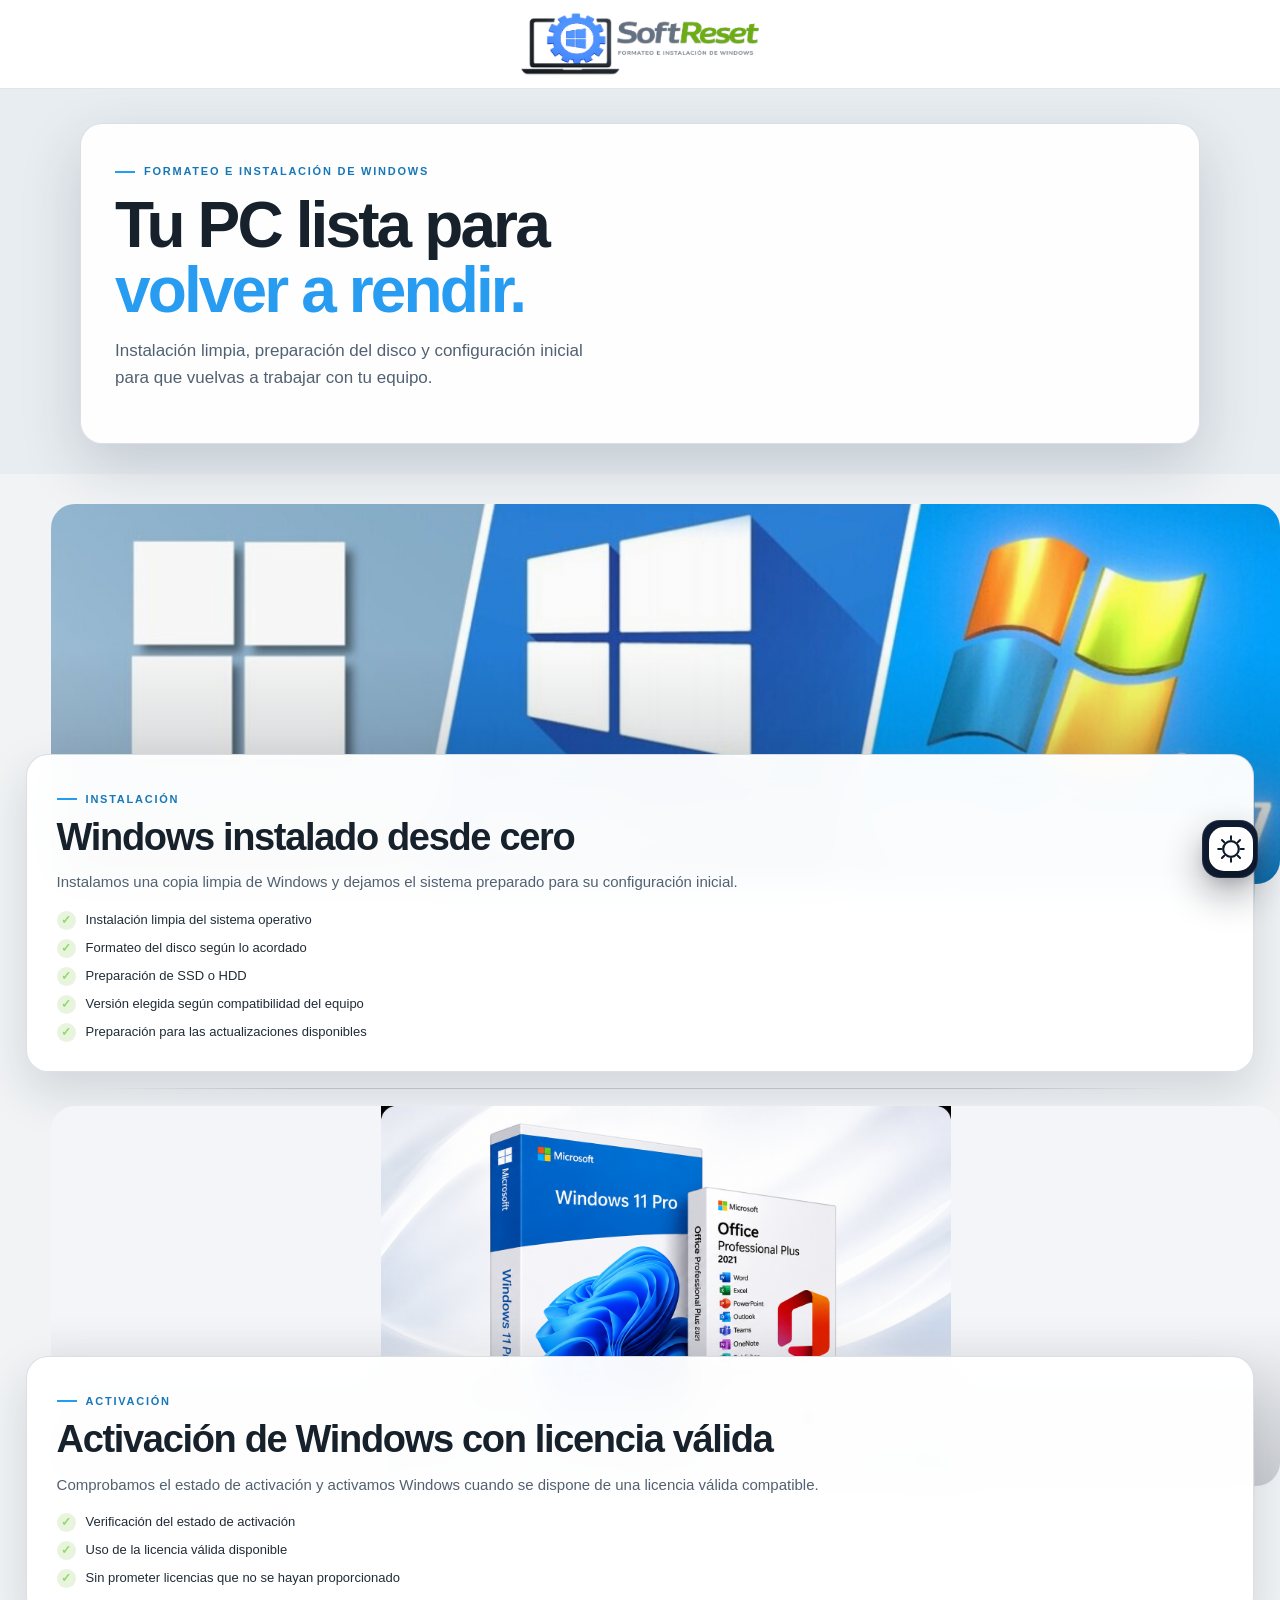
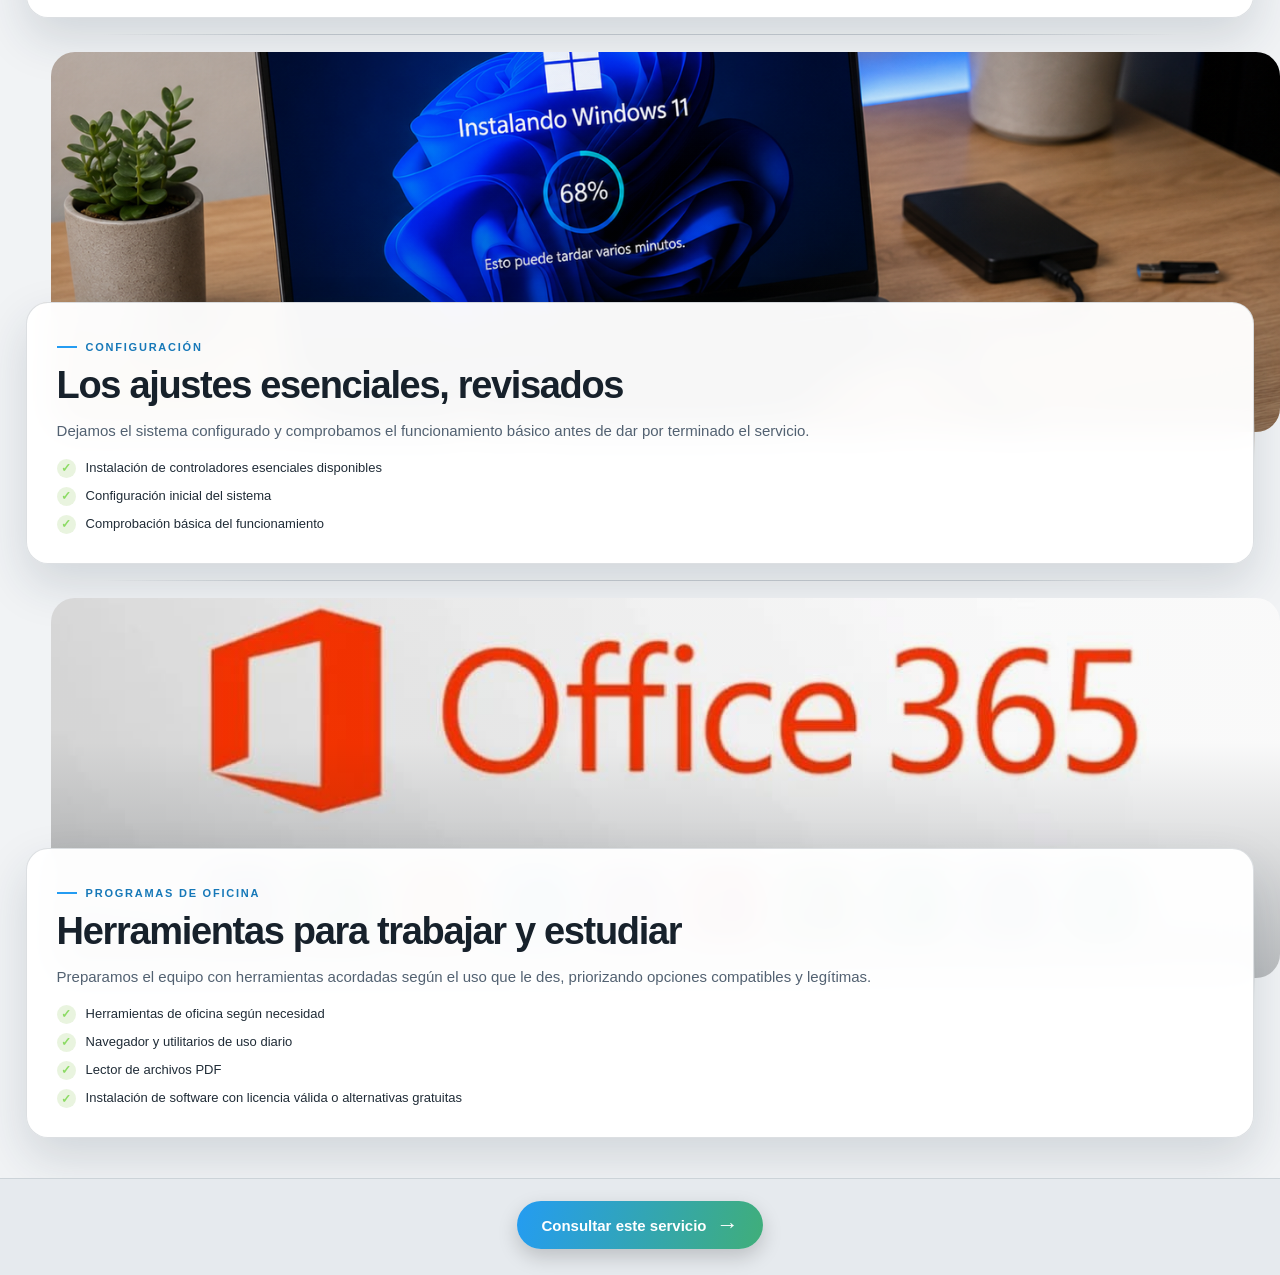
==== formateo-instalacion-windows.html @ 4c7deff5 "Add files via upload" ====
<!DOCTYPE html>
<html lang="es">
<head>
<meta charset="UTF-8">
<meta name="viewport" content="width=device-width, initial-scale=1">
<meta name="theme-color" id="themeColorMeta" content="#f5f7fb">
<script id="initialThemeScript">(function(){var t=null;try{var q=new URLSearchParams(window.location.search).get("theme");if(q==="dark"||q==="light"){t=q;try{localStorage.setItem("softreset-theme",t);}catch(e){}}else{t=localStorage.getItem("softreset-theme");}}catch(e){}document.documentElement.dataset.theme=t==="dark"?"dark":"light";})();</script>
<meta name="description" content="Instalación, formateo y configuración inicial de Windows. SoftReset.">
<title>Instalación y formateo de Windows | SoftReset</title>
<style>
:root{--bg:#171b1d;--surface:#20282e;--surface-glass:rgba(20,28,34,.94);--text:#f5f6f7;--muted:#c7d0d8;--blue:#279cf0;--green:#78b936;--line:rgba(220,235,245,.15);--max:1120px}
*{box-sizing:border-box}html{scroll-behavior:smooth;scroll-padding-top:82px}body{margin:0;background:var(--bg);color:var(--text);font-family:Inter,"Segoe UI",Arial,sans-serif;line-height:1.55}a{color:inherit;text-decoration:none}.wrap{width:min(var(--max),calc(100% - 48px));margin-inline:auto}
.header{position:sticky;top:0;z-index:20;background:rgba(23,27,29,.94);backdrop-filter:blur(14px);border-bottom:1px solid var(--line)}.nav{height:88px;display:flex;align-items:center;justify-content:center;gap:18px}.logo{display:flex;align-items:center;justify-content:center}.logo img{display:block;width:270px;max-height:68px;object-fit:contain}.button{display:inline-flex;align-items:center;justify-content:center;gap:10px;padding:12px 22px;border-radius:999px;background:linear-gradient(105deg,#249cf2,#40ae79);font-weight:750;color:#fff;transition:filter .2s,transform .2s}.button:hover{filter:brightness(1.08);transform:translateY(-1px)}
.hero{position:relative;min-height:610px;display:flex;align-items:flex-end;padding:70px 0 64px;isolation:isolate;background:#101820 url('assets/img/configuracion-inicial-equipo.png') center 43%/cover no-repeat}.hero:before{content:"";position:absolute;inset:0;z-index:-1;background:linear-gradient(90deg,rgba(7,15,22,.18),rgba(7,15,22,.04) 55%,rgba(7,15,22,.2)),linear-gradient(0deg,rgba(7,15,22,.8),transparent 65%)}.hero-card{width:min(590px,68%);padding:32px 34px 30px;background:var(--surface-glass);border:1px solid rgba(255,255,255,.13);border-radius:22px;box-shadow:0 22px 60px rgba(0,0,0,.34);backdrop-filter:blur(16px);transform:translateY(20px)}.eyebrow{display:inline-flex;align-items:center;gap:9px;margin:0 0 12px;color:#8bcfff;font-size:11px;font-weight:850;letter-spacing:.16em;text-transform:uppercase}.eyebrow:before{content:"";width:20px;height:2px;background:var(--blue)}h1,h2,p{margin-top:0}.hero h1{font-size:clamp(38px,5.5vw,64px);line-height:1.03;letter-spacing:-.045em;margin-bottom:14px;max-width:550px}.hero h1 span{color:var(--blue)}.hero-card p{font-size:17px;color:#d5dee6;margin-bottom:22px;max-width:480px}.hero-meta{display:flex;flex-wrap:wrap;gap:9px 18px;margin-top:22px;color:#e1e8ed;font-size:12px}.hero-meta span:before{content:"✓";color:#63d98a;font-weight:900;margin-right:7px}
/* Estructura unificada de los cuatro cuadros: imagen de fondo del mismo tamaño y panel informativo superpuesto. */
.features{padding:34px 0 22px;overflow:hidden}
.feature{position:relative;display:block;min-height:0;margin:0 auto 48px;padding:0;isolation:isolate}
.feature:last-child{margin-bottom:24px}
.feature-photo{position:absolute;top:0;left:0;right:0;bottom:auto;height:380px;z-index:0;overflow:hidden;border-radius:28px;background:#111a21}
.feature-photo img{width:100%;height:100%;display:block;object-fit:cover;object-position:center center;transition:transform .65s ease}
.feature:hover .feature-photo img{transform:scale(1.025)}
.feature-photo:after{content:"";position:absolute;inset:0;background:linear-gradient(0deg,rgba(8,16,23,.28),rgba(8,16,23,.02) 62%)}
.feature-card{position:relative;z-index:1;width:96%;margin:260px 2% 0;padding:28px 30px 29px;border-radius:22px;background:var(--surface-glass);border:1px solid rgba(255,255,255,.15);box-shadow:0 20px 50px rgba(0,0,0,.34);backdrop-filter:blur(16px)}
.feature-card .eyebrow{margin-bottom:9px}
.feature h2{font-size:clamp(26px,3.2vw,38px);line-height:1.1;letter-spacing:-.035em;margin:0 0 12px}
.feature-card p{font-size:15px;color:var(--muted);margin:0 0 16px}
.specs{list-style:none;padding:0;margin:0;display:grid;gap:8px}
.specs li{display:flex;align-items:flex-start;gap:10px;color:#f0f4f6;font-size:13px}
.specs li:before{content:"✓";flex:0 0 19px;width:19px;height:19px;border-radius:50%;display:grid;place-items:center;background:rgba(120,185,54,.16);color:#8cdb64;font-weight:900;font-size:12px;margin-top:1px}
.feature-number{position:absolute;top:22px;left:22px;font-size:11px;letter-spacing:.18em;font-weight:800;color:#d7e4ec;text-shadow:0 2px 12px #000}
.feature.reverse{justify-content:initial}
.feature.reverse .feature-photo{inset:0 0 auto;height:380px}
.feature.reverse .feature-photo:after{background:linear-gradient(0deg,rgba(8,16,23,.28),rgba(8,16,23,.02) 62%)}
.feature.reverse .feature-card{margin:260px 2% 0}
#programas-oficina .feature-photo img{object-fit:cover;object-position:center center;transform:none;background:#111a21}
#programas-oficina:hover .feature-photo img{transform:scale(1.025)}
#programas-oficina .feature-photo:after{background:linear-gradient(0deg,rgba(8,16,23,.28),rgba(8,16,23,.02) 62%)}
.end{position:relative;isolation:isolate;overflow:hidden;padding:22px 0 26px;background:#20282e;border-top:1px solid rgba(220,235,245,.12)}.end:before{display:none}.end-cta-wrap{display:flex;justify-content:center;align-items:center;min-height:0}.end-consult-button{display:inline-flex;align-items:center;justify-content:center;gap:10px;min-height:48px;padding:12px 24px;border-radius:999px;background:linear-gradient(105deg,#249cf2,#40ae79);color:#fff;text-decoration:none;font-weight:800;font-size:15px;box-shadow:0 8px 20px rgba(0,0,0,.18);transition:filter .2s,transform .2s}.end-consult-button:hover{filter:brightness(1.08);transform:translateY(-2px)}.end-consult-button:focus-visible{outline:3px solid #8ecfff;outline-offset:4px}.end-consult-button span{font-size:22px;line-height:1}.end-card{max-width:660px;padding:30px 32px;background:rgba(18,27,34,.84);border:1px solid var(--line);border-radius:20px;backdrop-filter:blur(12px)}.end h2{font-size:clamp(28px,4vw,42px);line-height:1.1;letter-spacing:-.03em;margin:0 0 10px}.end p{color:var(--muted);margin:0 0 22px}.footer{background:#111619;border-top:1px solid var(--line);padding:20px 0}.footer-row{display:flex;justify-content:space-between;align-items:center;gap:18px;color:#aebac4;font-size:12px}.footer img{width:165px;max-height:42px;object-fit:contain}
@media(max-width:700px){.wrap{width:calc(100% - 30px)}.nav{height:76px}.logo img{width:220px;max-height:60px}.hero{min-height:600px;padding:40px 0 42px;background-position:58% center}.hero:before{background:linear-gradient(0deg,rgba(7,15,22,.94),rgba(7,15,22,.26) 80%)}.hero-card{width:100%;padding:25px 23px 24px;transform:translateY(12px);border-radius:19px}.hero h1{font-size:clamp(36px,10vw,48px)}.hero-card p{font-size:15px}.features{padding:24px 0 12px}.feature,.feature.reverse{min-height:500px;margin-bottom:28px;align-items:flex-end;justify-content:flex-start}.feature-photo,.feature.reverse .feature-photo{inset:0 0 65px;border-radius:20px}.feature-photo:after,.feature.reverse .feature-photo:after{background:linear-gradient(0deg,rgba(8,16,23,.38),rgba(8,16,23,.02) 75%)}.feature-card,.feature.reverse .feature-card{width:calc(100% - 20px);margin:0 10px -2px;padding:21px 20px 22px;border-radius:18px}.feature h2{font-size:29px}.feature-card p{font-size:14px}.feature-number,.feature.reverse .feature-number{left:18px;right:auto;top:18px}.end{padding:18px 0 22px;background:#20282e}.end-card{padding:25px 22px}.footer-row{align-items:flex-start;flex-direction:column;gap:12px}}
@media(prefers-reduced-motion:reduce){html{scroll-behavior:auto}.feature-photo img,.button{transition:none}}

/* Separadores sutiles para distinguir claramente cada cuadro de servicio. */
.features{padding-top:30px;padding-bottom:24px}
.feature{margin-bottom:42px}
.feature:last-child{margin-bottom:16px}
.feature + .feature:before{content:"";position:absolute;left:8%;right:8%;top:-22px;height:1px;background:linear-gradient(90deg,transparent,rgba(220,235,245,.22) 18%,rgba(220,235,245,.22) 82%,transparent);pointer-events:none}
.feature.reverse + .feature:before{left:8%;right:8%}
@media(max-width:700px){.features{padding-top:24px;padding-bottom:18px}.feature,.feature.reverse{margin-bottom:36px}.feature + .feature:before{top:-19px;left:10%;right:10%}.feature:last-child{margin-bottom:12px}}

/* Cuadro de activación: mostrar el paquete completo de Windows y Office */
.feature-photo.activation-photo { background: #f4f5f8; }
.feature-photo.activation-photo img { object-fit: contain; object-position: center top; transform: none !important; background: #f4f5f8; }
.feature-photo.activation-photo:after { background: linear-gradient(0deg, rgba(8,16,23,.18), rgba(8,16,23,0) 45%); }

/* Hero simplificado: se elimina la fotografía superior y queda solo el cuadro principal. */
.hero { min-height: 0; align-items: center; padding: 34px 0 30px; background: #101820; }
.hero:before { display: none; }
.hero-card { width: 100%; max-width: none; transform: none; margin: 0; }
@media(max-width:700px) { .hero { min-height: 0; padding: 24px 0 22px; background: #101820; } .hero:before { display:none; } .hero-card { width:100%; transform:none; } }

/* Formato unificado: todos los cuadros usan un fondo fotográfico más alto,
   con el panel oscuro superpuesto en la parte inferior. */
.features > .feature {
  min-height: 500px;
  margin-bottom: 42px;
  align-items: flex-end;
}
.features > .feature .feature-photo,
.features > .feature.reverse .feature-photo {
  inset: 0 0 0 4%;
  border-radius: 24px;
}
.features > .feature .feature-card,
.features > .feature.reverse .feature-card {
  position: relative;
  z-index: 2;
  margin-bottom: -24px;
}
.features > .feature + .feature:before { top: -22px; }
@media (max-width:700px) {
  .features > .feature,
  .features > .feature.reverse {
    min-height: 650px;
    margin-bottom: 38px;
    align-items: flex-end;
    justify-content: flex-start;
  }
  .features > .feature .feature-photo,
  .features > .feature.reverse .feature-photo {
    inset: 0 0 0 0;
    border-radius: 22px;
  }
  .features > .feature .feature-card,
  .features > .feature.reverse .feature-card {
    width: calc(100% - 20px);
    margin: 0 10px -2px;
  }
  .features > .feature + .feature:before { top: -20px; }
}


@media(max-width:700px){
 .features{padding:24px 0 16px}
 .feature{margin-bottom:38px}
 .feature-photo,.feature.reverse .feature-photo{height:320px;border-radius:22px}
 .feature-card,.feature.reverse .feature-card{width:96%;margin:225px 2% 0;padding:24px 22px 25px;border-radius:20px}
 .feature h2{font-size:clamp(25px,6vw,34px)}
 .feature-card p{font-size:15px}
 .specs li{font-size:13px}
}


/* Ajuste correctivo: evitar paneles desubicados y grandes huecos entre cuadros. */
.features > .feature {
  display: flow-root !important;
  min-height: 0 !important;
  height: auto !important;
  margin: 0 auto 34px !important;
  padding: 0 !important;
}
.features > .feature:last-child { margin-bottom: 16px !important; }
.features > .feature .feature-photo,
.features > .feature.reverse .feature-photo {
  position: absolute !important;
  top: 0 !important;
  left: 4% !important;
  right: 0 !important;
  bottom: auto !important;
  height: 380px !important;
  min-height: 0 !important;
  border-radius: 24px !important;
}
.features > .feature .feature-card,
.features > .feature.reverse .feature-card {
  position: relative !important;
  width: 96% !important;
  margin: 250px 2% 0 !important;
  padding: 28px 30px 29px !important;
}
.features > .feature + .feature:before { top: -18px !important; }
@media (max-width: 700px) {
  .features { padding: 24px 0 16px !important; }
  .features > .feature,
  .features > .feature.reverse {
    display: flow-root !important;
    min-height: 0 !important;
    height: auto !important;
    margin: 0 auto 32px !important;
    padding: 0 !important;
  }
  .features > .feature .feature-photo,
  .features > .feature.reverse .feature-photo {
    top: 0 !important;
    left: 0 !important;
    right: 0 !important;
    bottom: auto !important;
    height: clamp(300px, 62vw, 360px) !important;
    border-radius: 22px !important;
  }
  .features > .feature .feature-card,
  .features > .feature.reverse .feature-card {
    width: calc(100% - 20px) !important;
    margin: 220px 10px 0 !important;
    padding: 22px 20px 24px !important;
    border-radius: 20px !important;
  }
  .feature h2 { font-size: clamp(25px, 6vw, 34px) !important; }
  .feature-card p { font-size: 15px !important; }
  .specs li { font-size: 13px !important; }
  .features > .feature + .feature:before { top: -17px !important; left: 10% !important; right: 10% !important; }
  .features > .feature:last-child { margin-bottom: 12px !important; }
}


/* Barra inferior: mismas medidas, espaciado y proporciones que la home */
.mobile-bottom-bar{position:fixed;z-index:1000;left:14px;right:14px;bottom:12px;width:auto;max-width:520px;margin-inline:auto;padding:6px;display:flex;align-items:center;gap:4px;overflow:visible;border-radius:22px;background:rgba(8,20,44,.96);border:1px solid rgba(255,255,255,.10);box-shadow:0 16px 38px rgba(2,8,23,.32);backdrop-filter:blur(16px);transition:transform .45s ease,opacity .35s ease,bottom .45s ease}
.mobile-bottom-bar.auto-hidden{transform:translateY(calc(100% + 24px));opacity:0;pointer-events:none}
.mobile-bottom-links{min-width:0;flex:1 1 auto;display:grid;grid-template-columns:repeat(3,minmax(0,1fr));align-items:center}
.mobile-bottom-bar a{min-width:0;padding:11px 5px;border-radius:14px;color:#fff;text-align:center;font-size:12.5px;font-weight:800;line-height:1;white-space:nowrap;text-decoration:none}
.mobile-bottom-bar a:hover,.mobile-bottom-bar a:focus-visible{background:rgba(33,150,243,.15);outline:none}
.theme-toggle{position:relative;flex:0 0 44px;width:44px;height:44px;display:grid;place-items:center;padding:0;border:0;border-radius:15px;cursor:pointer;color:#0f172a;background:#fff;box-shadow:0 7px 18px rgba(0,0,0,.22);-webkit-tap-highlight-color:transparent;transition:transform .2s ease,color .25s ease,background .25s ease,box-shadow .25s ease}
.theme-toggle:hover,.theme-toggle:focus-visible{transform:translateY(-1px) rotate(4deg);outline:2px solid rgba(33,150,243,.72);outline-offset:2px}
.theme-toggle-icon{width:30px;height:30px;display:block;overflow:visible;transition:transform .35s ease}
html[data-theme="dark"] .theme-toggle{color:#fff;background:#1e293b;box-shadow:0 7px 20px rgba(0,0,0,.42),inset 0 0 0 1px rgba(255,255,255,.08)}
html[data-theme="dark"] .theme-toggle-icon{transform:rotate(180deg)}
@media(min-width:620px){.mobile-bottom-bar{left:auto;right:22px;bottom:22px;width:56px;max-width:56px;padding:6px;border-radius:18px}.mobile-bottom-links{display:none}.theme-toggle{flex-basis:44px}}
@media(max-width:420px){.mobile-bottom-bar{border-radius:21px}.mobile-bottom-bar a{font-size:11px;padding-inline:2px}.theme-toggle{flex-basis:40px;width:40px;height:40px}.theme-toggle-icon{width:27px;height:27px}}
@media(prefers-reduced-motion:reduce){.mobile-bottom-bar,.theme-toggle,.theme-toggle-icon{transition:none}}

/* Tema claro: conserva las imágenes y adapta fondos, paneles y textos */
html[data-theme="light"] body{--bg:#f1f3f5;--surface:#ffffff;--surface-glass:rgba(255,255,255,.96);--text:#17212b;--muted:#526171;--line:rgba(20,40,60,.16);background:var(--bg);color:var(--text);color-scheme:light}
html[data-theme="light"] .header{background:rgba(255,255,255,.94);border-bottom-color:rgba(20,40,60,.12)}
html[data-theme="light"] .hero{background-color:#e8edf1}
html[data-theme="light"] .hero:before{background:linear-gradient(90deg,rgba(255,255,255,.16),rgba(255,255,255,.02) 55%,rgba(255,255,255,.12)),linear-gradient(0deg,rgba(18,29,39,.58),rgba(18,29,39,.04) 72%)}
html[data-theme="light"] .hero-card{background:rgba(255,255,255,.94);border-color:rgba(20,40,60,.15);box-shadow:0 22px 60px rgba(25,45,65,.18)}
html[data-theme="light"] .hero-card p{color:#526171}
html[data-theme="light"] .eyebrow{color:#1678b8}
html[data-theme="light"] .eyebrow:before{background:#249cf2}
html[data-theme="light"] .feature-photo{background:#e4e9ee}
html[data-theme="light"] .feature-card{background:rgba(255,255,255,.97);border-color:rgba(20,40,60,.15);box-shadow:0 20px 48px rgba(25,45,65,.15)}
html[data-theme="light"] .feature-card p{color:#526171}
html[data-theme="light"] .specs li{color:#202c37}
html[data-theme="light"] .feature + .feature:before{background:linear-gradient(90deg,transparent,rgba(35,58,78,.2) 18%,rgba(35,58,78,.2) 82%,transparent)}
html[data-theme="light"] .end{background:#e6eaee;border-top-color:rgba(20,40,60,.12)}
html[data-theme="light"] .footer{background:#f7f8fa;border-top-color:rgba(20,40,60,.12)}
html[data-theme="light"] .footer-row{color:#526171}
html[data-theme="light"] .mobile-bottom-bar{background:rgba(8,20,44,.97)}

</style>
</head>
<body>
<header class="header"><div class="wrap nav"><a class="logo" href="#inicio" aria-label="SoftReset, inicio"><img id="softresetThemeLogo" src="assets/img/softreset-logo-horizontal.png" data-logo-light="assets/img/softreset-logo-horizontal.png" data-logo-dark="assets/img/softreset-logo-horizontal-dark.png" alt="SoftReset, formateo e instalación de Windows"></a></div></header>
<main id="inicio">
<section class="hero"><div class="wrap"><div class="hero-card"><span class="eyebrow">Formateo e instalación de Windows</span><h1>Tu PC lista para <span>volver a rendir.</span></h1><p>Instalación limpia, preparación del disco y configuración inicial para que vuelvas a trabajar con tu equipo.</p></div></div></section>
<section class="features" id="servicios" aria-label="Qué incluye el servicio">
<article class="feature"><div class="feature-photo"><img src="assets/img/instalacion-limpia-windows.jpeg" alt="Versiones de Windows compatibles" loading="lazy"></div><div class="feature-card"><span class="eyebrow">Instalación</span><h2>Windows instalado desde cero</h2><p>Instalamos una copia limpia de Windows y dejamos el sistema preparado para su configuración inicial.</p><ul class="specs"><li>Instalación limpia del sistema operativo</li><li>Formateo del disco según lo acordado</li><li>Preparación de SSD o HDD</li><li>Versión elegida según compatibilidad del equipo</li><li>Preparación para las actualizaciones disponibles</li></ul></div></article>
<article class="feature"><div class="feature-photo activation-photo"><img src="assets/img/activacion-windows-office-banner.jpg" alt="Windows 11 Pro, Microsoft Office y símbolo de licencia válida" loading="lazy"></div><div class="feature-card"><span class="eyebrow">Activación</span><h2>Activación de Windows con licencia válida</h2><p>Comprobamos el estado de activación y activamos Windows cuando se dispone de una licencia válida compatible.</p><ul class="specs"><li>Verificación del estado de activación</li><li>Uso de la licencia válida disponible</li><li>Sin prometer licencias que no se hayan proporcionado</li></ul></div></article>
<article class="feature reverse"><div class="feature-photo"><img src="assets/img/configuracion-inicial-equipo.png" alt="Configuración inicial de Windows en una notebook" loading="lazy"></div><div class="feature-card"><span class="eyebrow">Configuración</span><h2>Los ajustes esenciales, revisados</h2><p>Dejamos el sistema configurado y comprobamos el funcionamiento básico antes de dar por terminado el servicio.</p><ul class="specs"><li>Instalación de controladores esenciales disponibles</li><li>Configuración inicial del sistema</li><li>Comprobación básica del funcionamiento</li></ul></div></article>
<article class="feature reverse" id="programas-oficina"><div class="feature-photo"><img src="assets/img/programas-basicos.jpg" alt="Microsoft Office y programas de oficina" loading="lazy"></div><div class="feature-card"><span class="eyebrow">Programas de oficina</span><h2>Herramientas para trabajar y estudiar</h2><p>Preparamos el equipo con herramientas acordadas según el uso que le des, priorizando opciones compatibles y legítimas.</p><ul class="specs"><li>Herramientas de oficina según necesidad</li><li>Navegador y utilitarios de uso diario</li><li>Lector de archivos PDF</li><li>Instalación de software con licencia válida o alternativas gratuitas</li></ul></div></article>
</section>
<section class="end" id="contacto"><div class="wrap end-cta-wrap"><a class="end-consult-button" href="index.html#contacto">Consultar este servicio <span aria-hidden="true">→</span></a></div></section>
</main>


<nav aria-label="Navegación rápida" class="mobile-bottom-bar">
  <div class="mobile-bottom-links">
    <a href="#servicios">Servicios</a>
    <a href="index.html#planes">Planes</a>
    <a href="#contacto">Contacto</a>
  </div>
  <button aria-label="Activar modo oscuro" aria-pressed="false" class="theme-toggle" title="Cambiar tema" type="button">
    <svg aria-hidden="true" class="theme-toggle-icon" focusable="false" viewBox="0 0 48 48">
      <circle cx="24" cy="24" fill="none" r="12.5" stroke="currentColor" stroke-width="3.5"></circle>
      <path d="M24 3.5v5M24 39.5v5M3.5 24h5M39.5 24h5M9.5 9.5l3.6 3.6M34.9 34.9l3.6 3.6M38.5 9.5l-3.6 3.6M13.1 34.9l-3.6 3.6" fill="none" stroke="currentColor" stroke-linecap="round" stroke-width="3.2"></path>
    </svg>
  </button>
</nav>
<script>
(() => {
  const root = document.documentElement;
  const toggle = document.querySelector('.theme-toggle');
  const meta = document.querySelector('#themeColorMeta');
  const getTheme = () => root.dataset.theme === 'dark' ? 'dark' : 'light';
  const applyTheme = (theme, persist = true) => {
    const value = theme === 'dark' ? 'dark' : 'light';
    root.dataset.theme = value;
    const logo = document.querySelector('#softresetThemeLogo');
    if (logo) logo.src = value === 'dark' ? logo.dataset.logoDark : logo.dataset.logoLight;
    if (toggle) {
      toggle.setAttribute('aria-pressed', String(value === 'dark'));
      toggle.setAttribute('aria-label', value === 'dark' ? 'Activar modo claro' : 'Activar modo oscuro');
      toggle.title = value === 'dark' ? 'Cambiar a modo claro' : 'Cambiar a modo oscuro';
    }
    if (meta) meta.content = value === 'dark' ? '#171b1d' : '#f1f3f5';
    if (persist) { try { localStorage.setItem('softreset-theme', value); } catch (_) {} }
  };
  if (toggle) toggle.addEventListener('click', () => applyTheme(getTheme() === 'dark' ? 'light' : 'dark'));
  applyTheme(getTheme(), false);
  window.addEventListener('storage', event => {
    if (event.key === 'softreset-theme' && (event.newValue === 'light' || event.newValue === 'dark')) applyTheme(event.newValue, false);
  });
  window.addEventListener('pageshow', () => {
    const requested = new URLSearchParams(window.location.search).get('theme');
    let saved = requested;
    if (saved !== 'light' && saved !== 'dark') { try { saved = localStorage.getItem('softreset-theme'); } catch (_) {} }
    if (saved === 'light' || saved === 'dark') applyTheme(saved, false);
  });

  const bar = document.querySelector('.mobile-bottom-bar');
  if (!bar) return;
  let hideTimer = null, showTimer = null;
  const clearTimers = () => { if (hideTimer) clearTimeout(hideTimer); if (showTimer) clearTimeout(showTimer); hideTimer = showTimer = null; };
  const showAndRestart = () => {
    clearTimers(); bar.classList.remove('auto-hidden');
    hideTimer = setTimeout(() => {
      bar.classList.add('auto-hidden'); hideTimer = null;
      showTimer = setTimeout(() => { bar.classList.remove('auto-hidden'); showTimer = null; showAndRestart(); }, 3000);
    }, 20000);
  };
  ['pointerdown','touchstart','keydown','scroll','wheel','pointermove'].forEach(name => window.addEventListener(name, showAndRestart, {passive:true}));
  document.addEventListener('visibilitychange', () => { if (!document.hidden) showAndRestart(); });
  showAndRestart();
})();
</script>

</body>
</html>
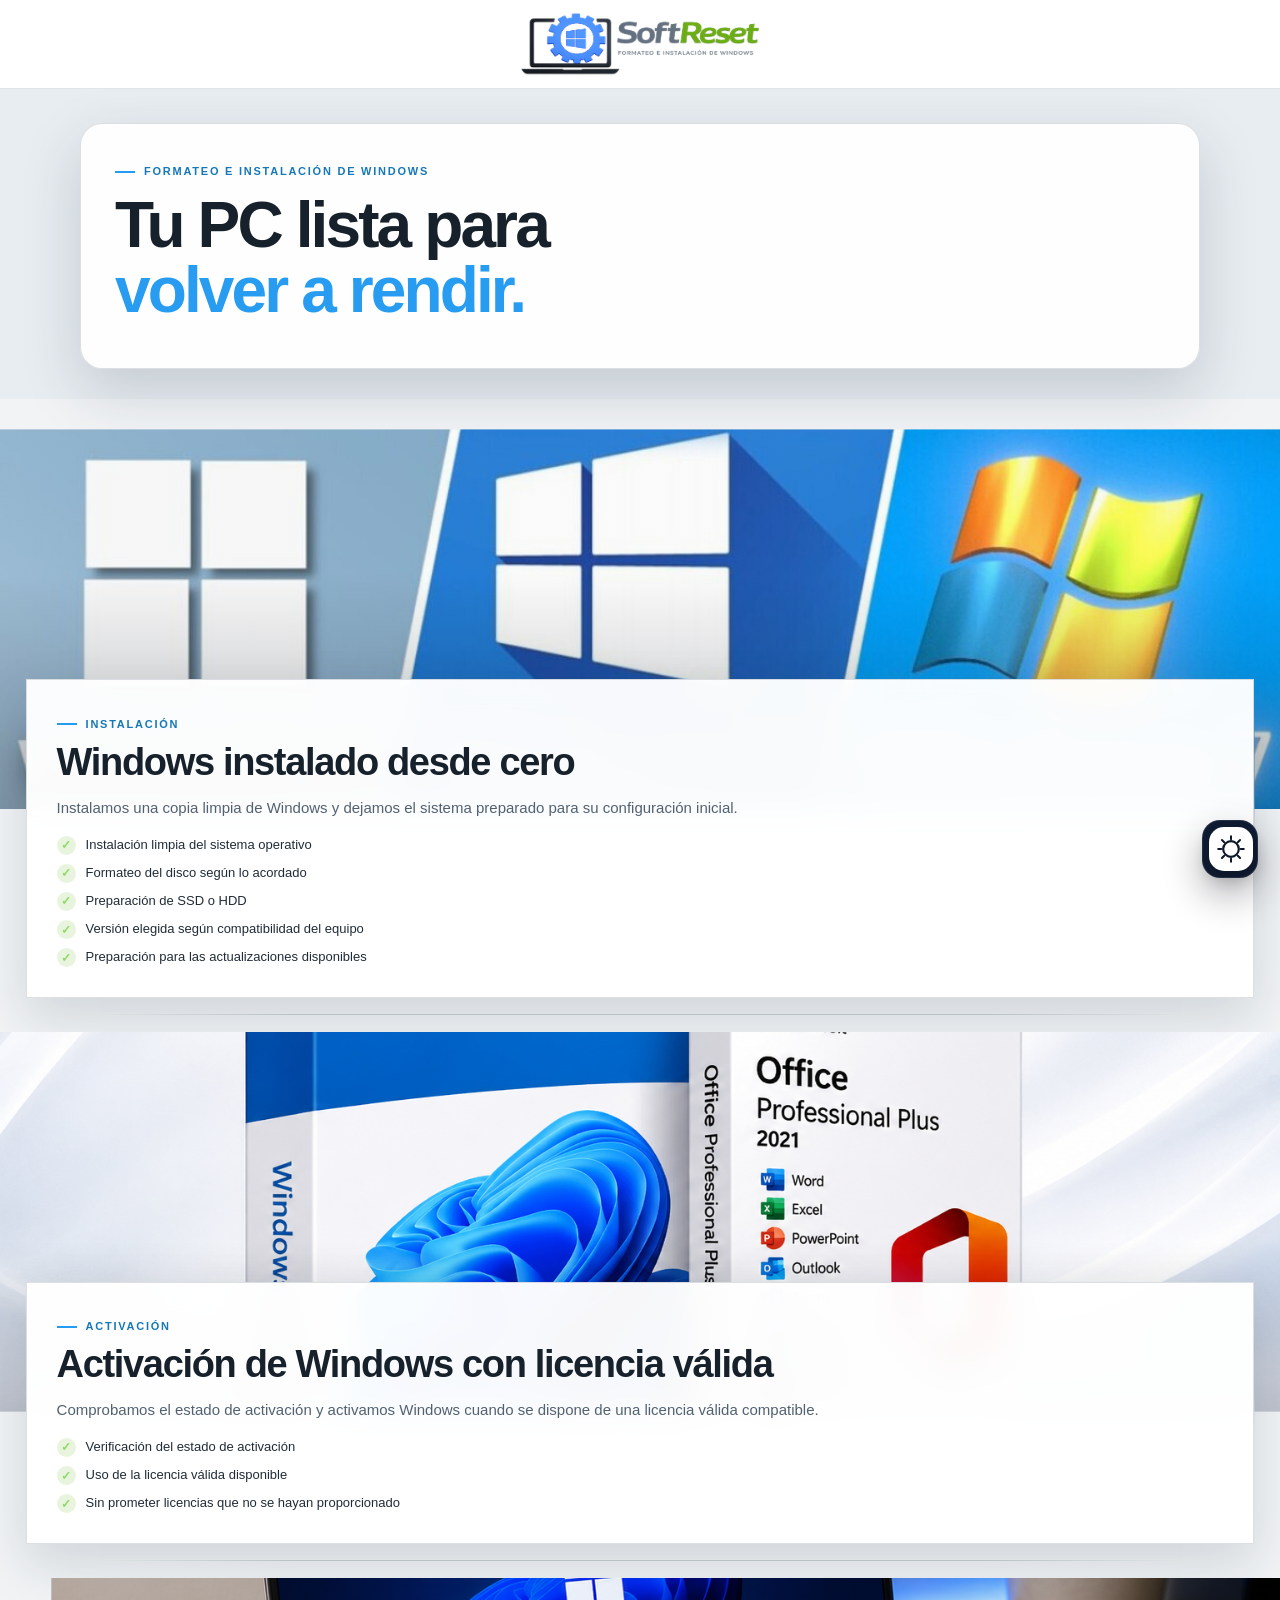
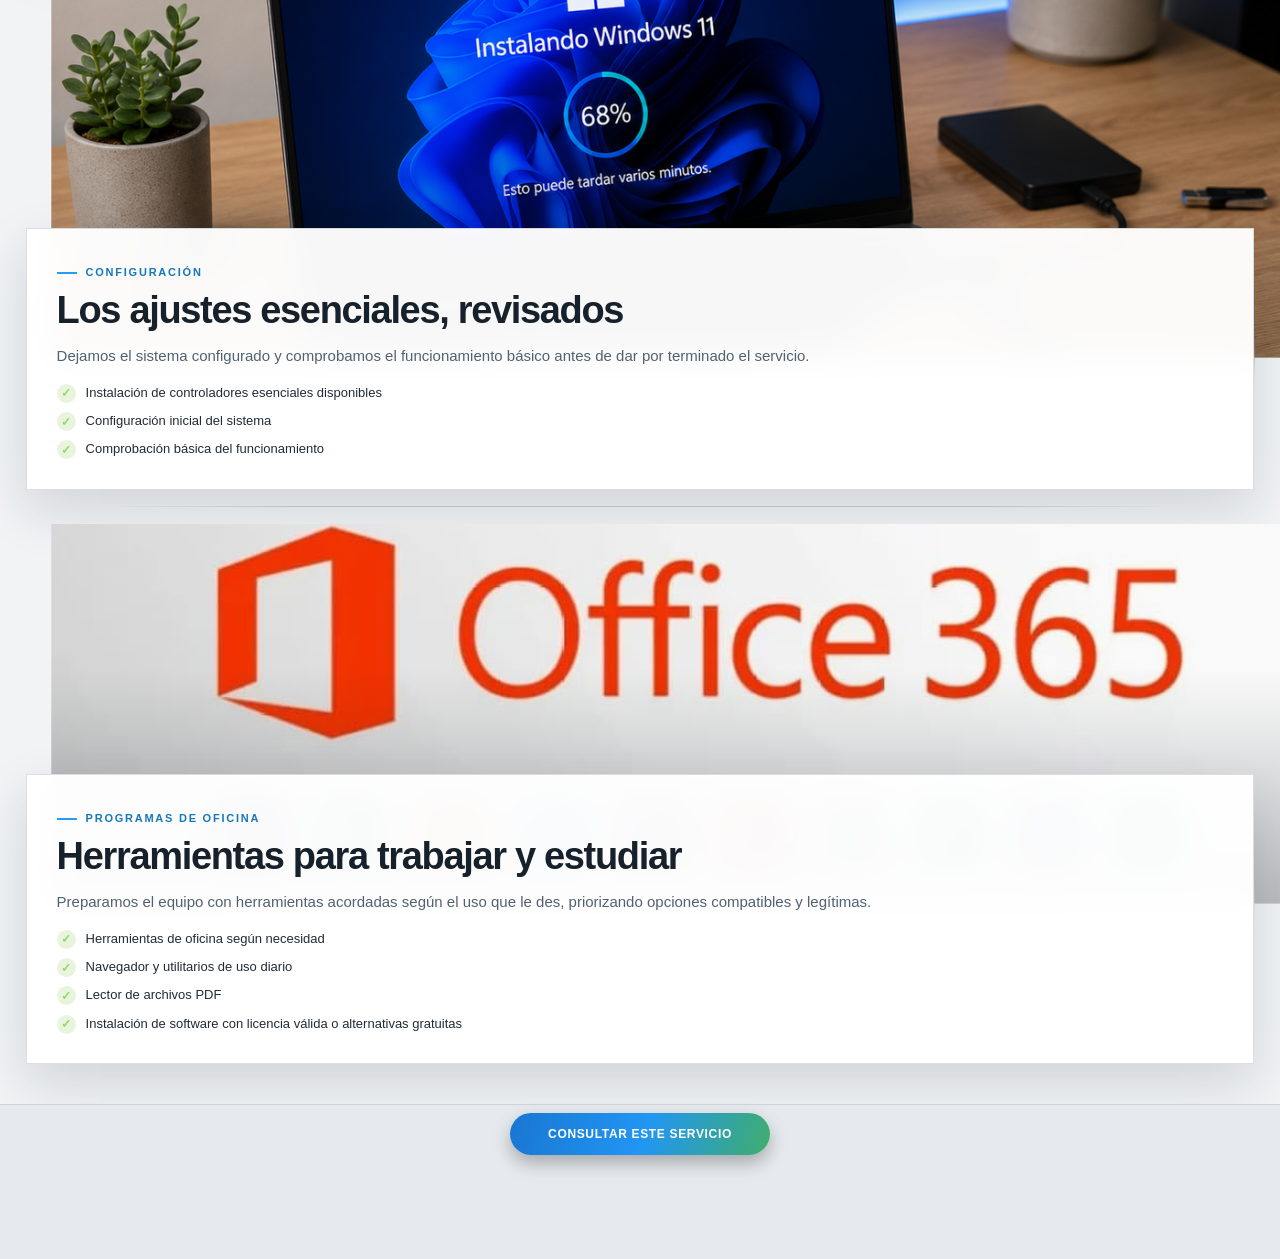
==== commit 708373ea: "Add files via upload" ====
--- a/formateo-instalacion-windows.html
+++ b/formateo-instalacion-windows.html
@@ -206,12 +206,247 @@
 html[data-theme="light"] .footer-row{color:#526171}
 html[data-theme="light"] .mobile-bottom-bar{background:rgba(8,20,44,.97)}
 
+
+/* CORRECCIÓN FORZADA: las imágenes forman parte del cuadro y no conservan esquinas propias.
+   Aplicada a las cuatro tarjetas, en ambos temas y en todas las resoluciones. */
+body.formateo-page .features .feature,
+body.formateo-page .features .feature-photo,
+body.formateo-page .features .feature-photo img,
+body.formateo-page .features .feature-photo::after,
+body.formateo-page .features .feature-card {
+  border-radius: 0 !important;
+}
+body.formateo-page .features .feature {
+  overflow: visible !important;
+}
+body.formateo-page .features .feature-photo {
+  left: 0 !important; right: 0 !important; top: 0 !important;
+  width: 100% !important; overflow: hidden !important;
+}
+body.formateo-page .features .feature-photo img {
+  display: block !important; width: 100% !important; height: 100% !important;
+  max-width: none !important; object-fit: cover !important;
+  object-position: center center !important; transform: none;
+}
+body.formateo-page .features .feature-card {
+  overflow: hidden !important;
+}
+
+/* RECONSTRUCCIÓN DEFINITIVA DE LAS CUATRO TARJETAS: el HTML no tenía clase en <body>,
+   por eso las reglas anteriores con body.formateo-page nunca se aplicaban.
+   Estas reglas apuntan directamente a las clases reales presentes en las cuatro tarjetas. */
+.features > .feature .feature-photo,
+.features > .feature .feature-photo img,
+.features > .feature .feature-photo::after,
+.features > .feature .feature-card {
+  border-radius: 0 !important;
+}
+.features > .feature .feature-photo {
+  position: absolute !important;
+  left: 0 !important; right: 0 !important; top: 0 !important;
+  width: 100% !important; overflow: hidden !important;
+}
+.features > .feature .feature-photo img {
+  display: block !important; width: 100% !important; height: 100% !important;
+  min-width: 100% !important; min-height: 100% !important; max-width: none !important;
+  object-fit: cover !important; object-position: center center !important;
+  border-radius: 0 !important; transform: none !important;
+}
+.features > .feature .feature-photo::after {
+  inset: 0 !important; border-radius: 0 !important; pointer-events: none !important;
+}
+.features > .feature .feature-card { border-radius: 0 !important; }
+
+/* REGLA FINAL: mismo rectángulo para las cuatro tarjetas, sin esquinas heredadas. */
+html body .features > article.feature:nth-of-type(1) .feature-photo,
+html body .features > article.feature:nth-of-type(2) .feature-photo,
+html body .features > article.feature:nth-of-type(3) .feature-photo,
+html body .features > article.feature:nth-of-type(4) .feature-photo,
+html body .features > article.feature:nth-of-type(1) .feature-photo img,
+html body .features > article.feature:nth-of-type(2) .feature-photo img,
+html body .features > article.feature:nth-of-type(3) .feature-photo img,
+html body .features > article.feature:nth-of-type(4) .feature-photo img,
+html body .features > article.feature:nth-of-type(1) .feature-photo::after,
+html body .features > article.feature:nth-of-type(2) .feature-photo::after,
+html body .features > article.feature:nth-of-type(3) .feature-photo::after,
+html body .features > article.feature:nth-of-type(4) .feature-photo::after,
+html body .features > article.feature:nth-of-type(1) .feature-card,
+html body .features > article.feature:nth-of-type(2) .feature-card,
+html body .features > article.feature:nth-of-type(3) .feature-card,
+html body .features > article.feature:nth-of-type(4) .feature-card {
+  border-radius: 0 !important;
+}
+html body .features > article.feature .feature-photo {
+  overflow: hidden !important;
+  clip-path: inset(0) !important;
+  -webkit-mask-image: none !important;
+  mask-image: none !important;
+}
+html body .features > article.feature .feature-photo img {
+  display: block !important;
+  width: 100% !important;
+  height: 100% !important;
+  min-width: 100% !important;
+  min-height: 100% !important;
+  max-width: none !important;
+  object-fit: cover !important;
+  object-position: center center !important;
+  border-radius: 0 !important;
+  clip-path: inset(0) !important;
+  transform: none !important;
+}
+html body .features > article.feature .feature-photo::after {
+  border-radius: 0 !important;
+  clip-path: inset(0) !important;
+}
+html body .features > article.feature .feature-card {
+  border-radius: 0 !important;
+  overflow: hidden !important;
+}
+
+
+/* Botón de consulta compacto sobre fondo oscuro, separado de la barra flotante. */
+.end {
+  position: relative !important;
+  padding: 26px 18px 112px !important;
+  background: #111619 !important;
+  border-top: 1px solid rgba(255,255,255,.08) !important;
+}
+.end-cta-wrap {
+  width: min(100%, 560px) !important;
+  min-height: 0 !important;
+  margin-inline: auto !important;
+}
+.end-consult-button {
+  display: flex !important;
+  width: min(100%, 460px) !important;
+  min-height: 52px !important;
+  margin-inline: auto !important;
+  padding: 13px 22px !important;
+  border-radius: 999px !important;
+  background: linear-gradient(105deg, #1976d2 0%, #2196f3 52%, #40ad6c 100%) !important;
+  color: #fff !important;
+  text-align: center !important;
+  justify-content: center !important;
+  font-size: 14px !important;
+  font-weight: 900 !important;
+  letter-spacing: .055em !important;
+  text-transform: uppercase !important;
+  box-shadow: 0 8px 18px rgba(0,0,0,.28) !important;
+}
+.end-consult-button span { display: none !important; }
+.end-consult-button:hover { filter: brightness(1.04) !important; transform: translateY(-1px) !important; }
+@media (min-width: 620px) {
+  .end { padding-bottom: 42px !important; }
+}
+@media (max-width: 619px) {
+  body.formateo-page.services-vertical-page { padding-bottom: 0 !important; }
+  .end { padding: 24px 16px calc(112px + env(safe-area-inset-bottom, 0px)) !important; }
+  .end-consult-button { min-height: 50px !important; padding: 12px 16px !important; font-size: 13px !important; }
+}
+@media (max-width: 700px) {
+  .end { padding: 24px 0 30px !important; }
+  .end-consult-button { min-height: 64px !important; padding: 16px 18px !important; font-size: 15px !important; }
+}
+
+
+/* CTA: reglas definitivas. La etiqueta <body> de esta página no tiene clase,
+   por eso no se deben usar selectores body.formateo-page. */
+.end {
+  position: relative !important;
+  isolation: isolate !important;
+  padding: 8px 16px 150px !important;
+  background: #111619 !important;
+  border-top: 1px solid rgba(255,255,255,.08) !important;
+  overflow: visible !important;
+}
+.end .end-cta-wrap {
+  display: flex !important;
+  align-items: center !important;
+  justify-content: center !important;
+  width: 100% !important;
+  max-width: 100% !important;
+  min-height: 0 !important;
+  margin: 0 auto !important;
+  padding: 0 !important;
+}
+.end .end-consult-button {
+  display: flex !important;
+  align-items: center !important;
+  justify-content: center !important;
+  flex: 0 1 260px !important;
+  width: 260px !important;
+  max-width: calc(100vw - 64px) !important;
+  min-height: 42px !important;
+  margin: 0 auto !important;
+  padding: 10px 16px !important;
+  box-sizing: border-box !important;
+  border-radius: 999px !important;
+  font-size: 12px !important;
+  line-height: 1.2 !important;
+  text-align: center !important;
+  white-space: normal !important;
+  position: relative !important;
+  z-index: 2 !important;
+}
+@media (max-width: 600px) {
+  .end { padding: 6px 16px 150px !important; }
+  .end .end-consult-button {
+    flex-basis: 240px !important;
+    width: 240px !important;
+    max-width: calc(100vw - 72px) !important;
+    min-height: 40px !important;
+    font-size: 12px !important;
+  }
+}
+
+</style>
+
+<style id="softreset-cta-bottom-space-fix">
+/* El área de consulta es una sección real de la página, no una franja pegada como una imagen.
+   Se extiende a todo el ancho y el espacio para la barra queda dentro de su propio fondo oscuro. */
+html body .end {
+  display: block !important;
+  position: relative !important;
+  width: 100vw !important;
+  max-width: 100vw !important;
+  margin-left: calc(50% - 50vw) !important;
+  margin-right: calc(50% - 50vw) !important;
+  box-sizing: border-box !important;
+  padding: 8px 16px calc(104px + env(safe-area-inset-bottom, 0px)) !important;
+  min-height: 0 !important;
+  background: #111619 !important;
+  border-top: 1px solid rgba(255,255,255,.08) !important;
+  margin-bottom: 0 !important;
+}
+html body .end .end-cta-wrap {
+  width: 100% !important; max-width: 380px !important;
+  margin: 0 auto !important; padding: 0 !important;
+  min-height: 0 !important; height: auto !important;
+  display: flex !important; justify-content: center !important;
+}
+html body .end .end-consult-button { margin: 0 auto !important; }
+/* El fondo de reserva inferior pasa a la sección oscura, no al body claro. */
+html body { padding-bottom: 0 !important; }
+
+/* En tema claro, la sección de consulta y el espacio reservado a la barra
+   deben integrarse con el fondo claro de la página, sin una franja negra. */
+html[data-theme="light"] body .end,
+html[data-theme="light"] body .end::before,
+html[data-theme="light"] body .end::after {
+  background: #e6eaee !important;
+  border-top-color: rgba(20,40,60,.12) !important;
+}
+html[data-theme="light"] body .end .end-cta-wrap {
+  background: transparent !important;
+}
+
 </style>
 </head>
 <body>
 <header class="header"><div class="wrap nav"><a class="logo" href="#inicio" aria-label="SoftReset, inicio"><img id="softresetThemeLogo" src="assets/img/softreset-logo-horizontal.png" data-logo-light="assets/img/softreset-logo-horizontal.png" data-logo-dark="assets/img/softreset-logo-horizontal-dark.png" alt="SoftReset, formateo e instalación de Windows"></a></div></header>
 <main id="inicio">
-<section class="hero"><div class="wrap"><div class="hero-card"><span class="eyebrow">Formateo e instalación de Windows</span><h1>Tu PC lista para <span>volver a rendir.</span></h1><p>Instalación limpia, preparación del disco y configuración inicial para que vuelvas a trabajar con tu equipo.</p></div></div></section>
+<section class="hero"><div class="wrap"><div class="hero-card"><span class="eyebrow">Formateo e instalación de Windows</span><h1>Tu PC lista para <span>volver a rendir.</span></h1></div></div></section>
 <section class="features" id="servicios" aria-label="Qué incluye el servicio">
 <article class="feature"><div class="feature-photo"><img src="assets/img/instalacion-limpia-windows.jpeg" alt="Versiones de Windows compatibles" loading="lazy"></div><div class="feature-card"><span class="eyebrow">Instalación</span><h2>Windows instalado desde cero</h2><p>Instalamos una copia limpia de Windows y dejamos el sistema preparado para su configuración inicial.</p><ul class="specs"><li>Instalación limpia del sistema operativo</li><li>Formateo del disco según lo acordado</li><li>Preparación de SSD o HDD</li><li>Versión elegida según compatibilidad del equipo</li><li>Preparación para las actualizaciones disponibles</li></ul></div></article>
 <article class="feature"><div class="feature-photo activation-photo"><img src="assets/img/activacion-windows-office-banner.jpg" alt="Windows 11 Pro, Microsoft Office y símbolo de licencia válida" loading="lazy"></div><div class="feature-card"><span class="eyebrow">Activación</span><h2>Activación de Windows con licencia válida</h2><p>Comprobamos el estado de activación y activamos Windows cuando se dispone de una licencia válida compatible.</p><ul class="specs"><li>Verificación del estado de activación</li><li>Uso de la licencia válida disponible</li><li>Sin prometer licencias que no se hayan proporcionado</li></ul></div></article>
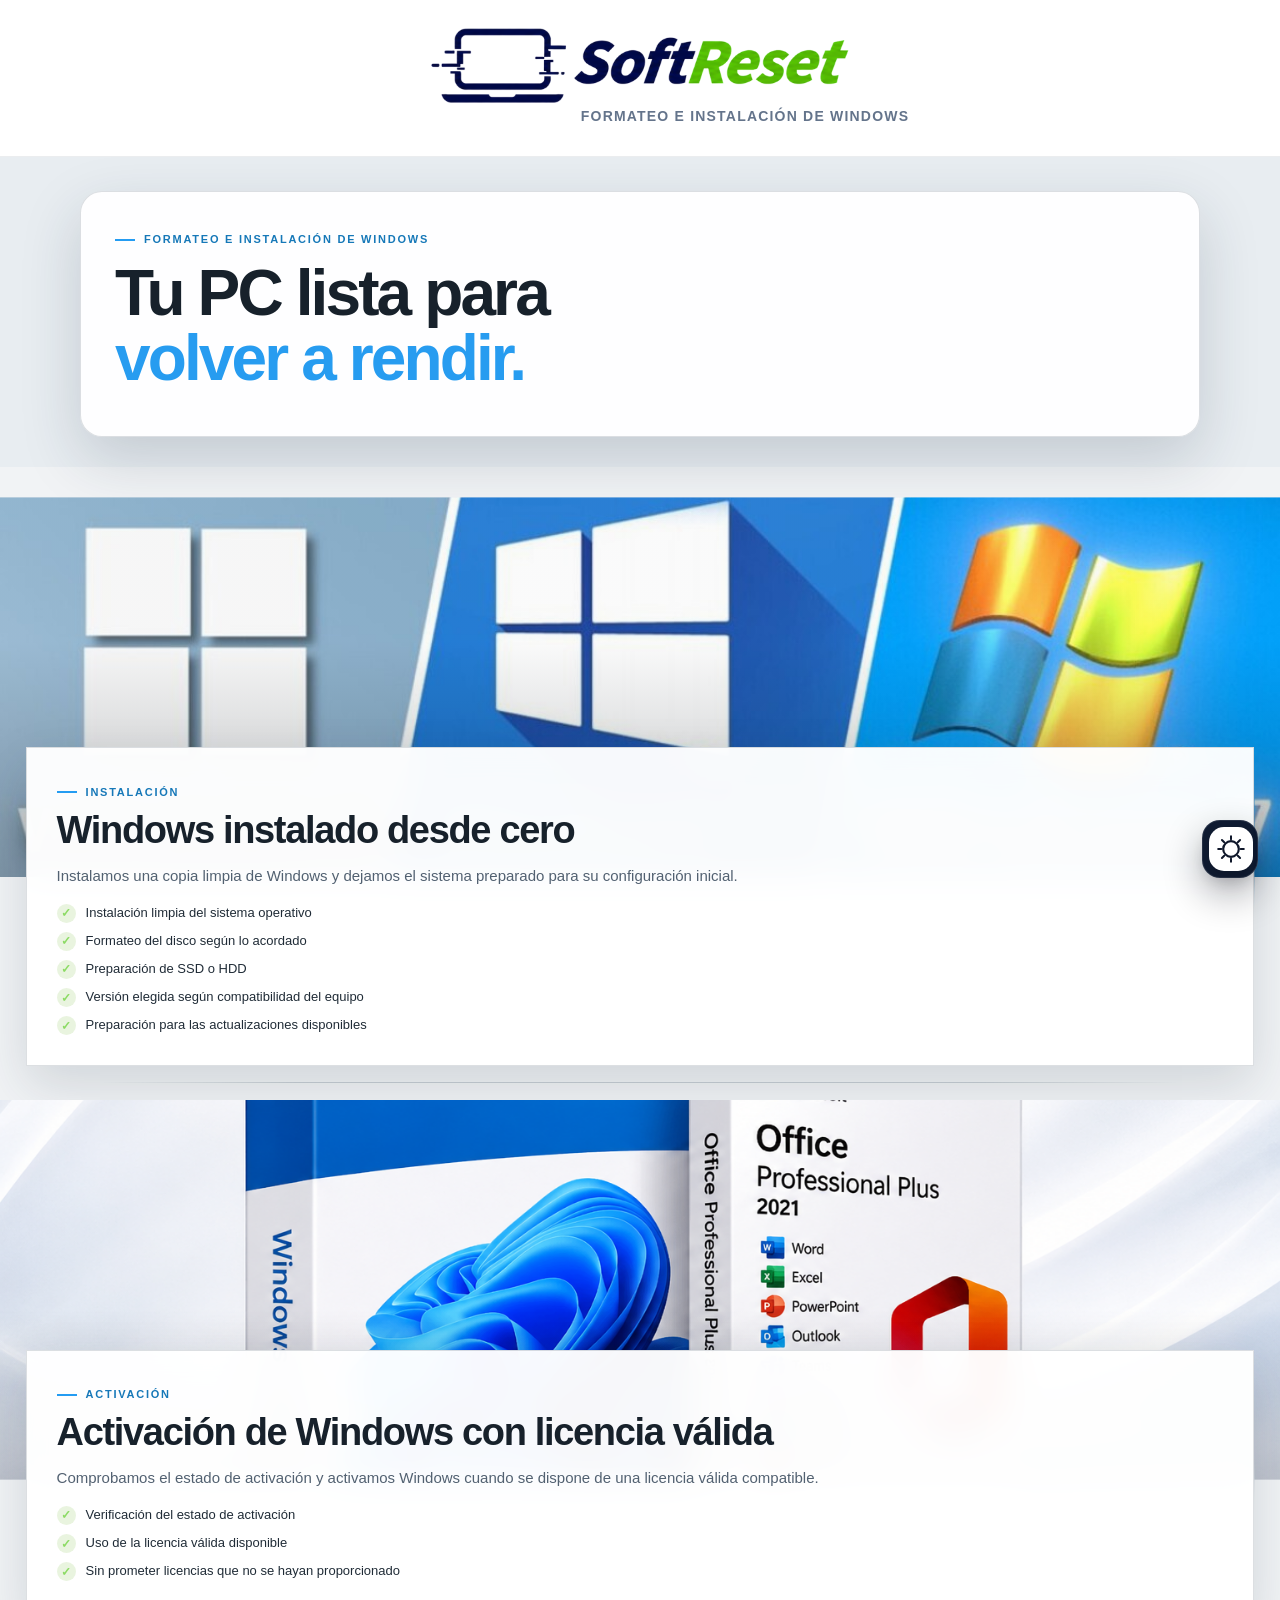
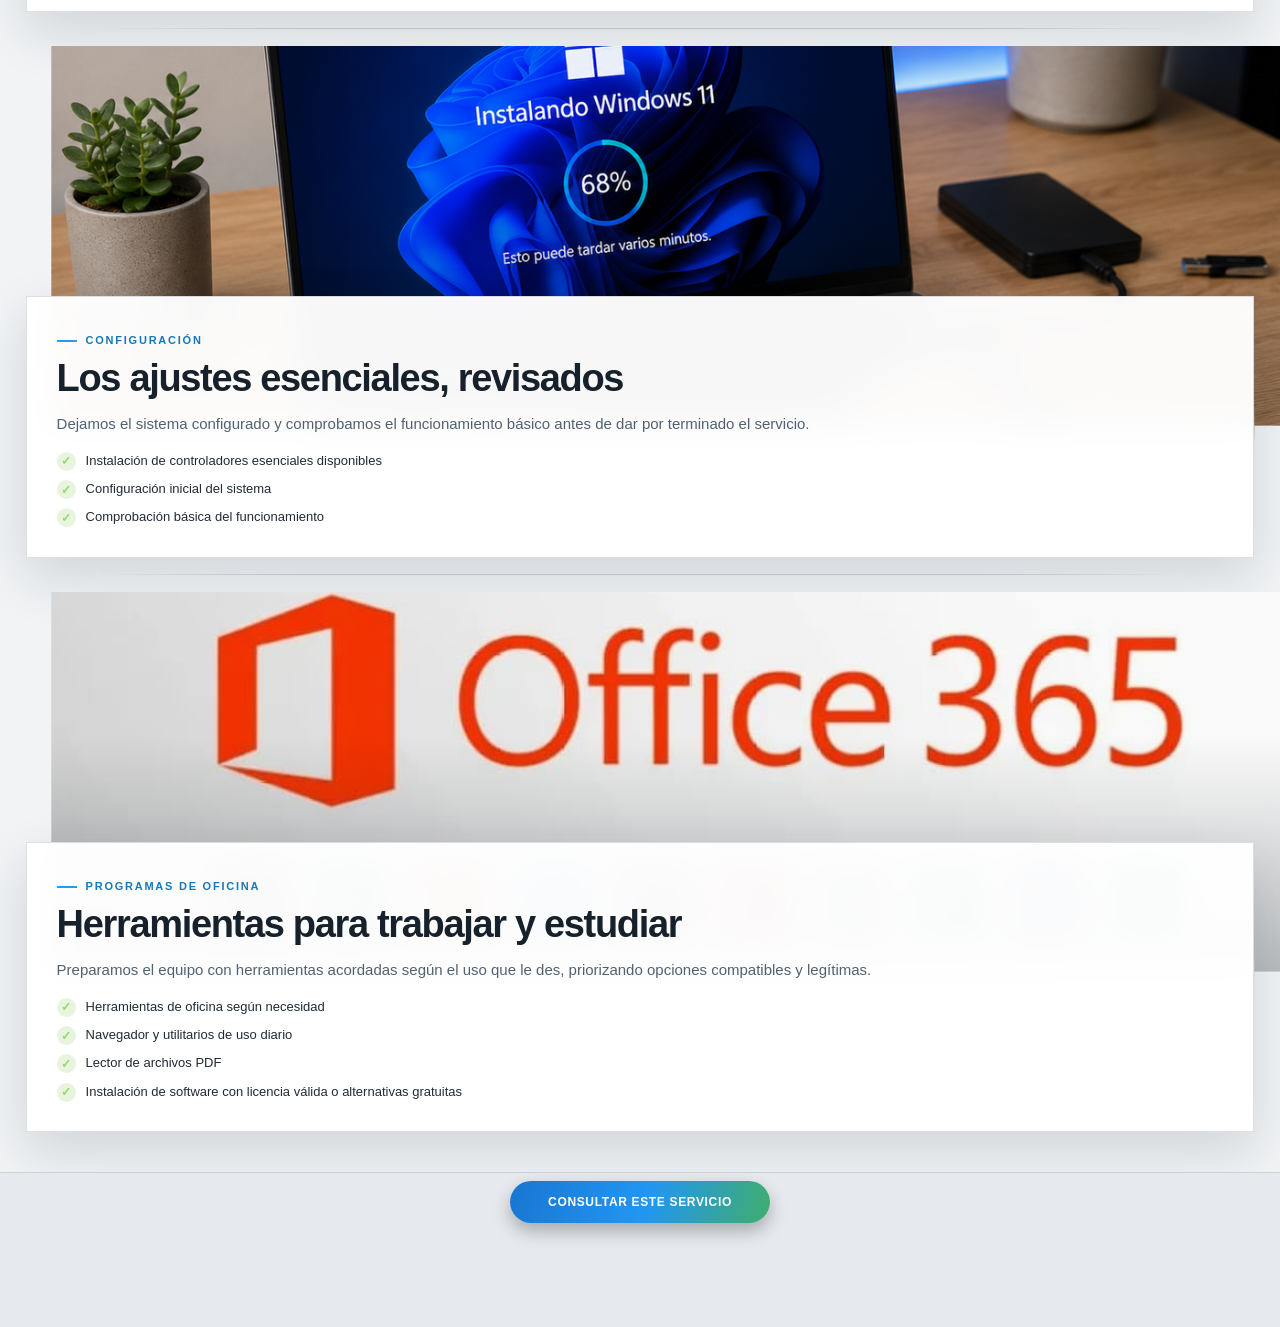
==== commit dc9cf791: "Add files via upload" ====
--- a/formateo-instalacion-windows.html
+++ b/formateo-instalacion-windows.html
@@ -400,6 +400,14 @@
   }
 }
 
+
+/* Ajuste de presencia de marca: logo horizontal más grande */
+.header .nav { min-height: 132px !important; height: 132px !important; }
+.header .logo img { width: min(470px, 88vw) !important; max-height: 112px !important; height: auto !important; }
+@media (max-width:700px) {
+  .header .nav { min-height: 118px !important; height: 118px !important; }
+  .header .logo img { width: min(430px, 92vw) !important; max-height: 98px !important; }
+}
 </style>
 
 <style id="softreset-cta-bottom-space-fix">
@@ -442,9 +450,29 @@
 }
 
 </style>
+<style id="softreset-logo-background-match">
+/* El encabezado usa el mismo fondo plano que el logo de cada tema, sin rectángulos ni halos. */
+.header { background: #080f1d !important; background-image: none !important; backdrop-filter: none !important; -webkit-backdrop-filter: none !important; border-bottom-color: rgba(255,255,255,.08) !important; }
+html[data-theme="light"] .header { background: #ffffff !important; border-bottom-color: rgba(10,30,60,.08) !important; }
+html[data-theme="dark"] .header { background: #080f1d !important; }
+.header .logo img { width: min(760px, 94vw) !important; max-width: 100% !important; max-height: 132px !important; height: auto !important; object-fit: contain !important; }
+.nav { min-height: 144px !important; height: 144px !important; }
+@media (max-width: 700px) { .nav { min-height: 126px !important; height: 126px !important; } .header .logo img { width: 94vw !important; max-height: 112px !important; } }
+</style>
+
+<style id="softreset-logo-final-integration">
+.header { background:#fff !important; background-image:none !important; }
+html[data-theme="dark"] .header { background:#080f1d !important; }
+.header .nav { justify-content:center !important; }
+.header .logo { display:flex !important; flex-direction:column !important; align-items:stretch !important; justify-content:center !important; gap:0 !important; width:min(600px,94vw) !important; max-width:100% !important; margin:0 auto !important; }
+.header .logo img { display:block !important; width:100% !important; max-width:100% !important; height:auto !important; max-height:none !important; object-fit:contain !important; margin:0 !important; background:transparent !important; }
+.header .logo .brand-subtitle { display:block !important; box-sizing:border-box !important; width:61% !important; margin:-1px 0 0 39% !important; padding:0 0 2px !important; font-size:clamp(10px,1.15vw,14px) !important; line-height:1.2 !important; letter-spacing:clamp(.6px,.1vw,1.05px) !important; font-weight:700 !important; text-align:center !important; white-space:nowrap !important; color:#64748b !important; }
+html[data-theme="dark"] .header .logo .brand-subtitle { color:#aab7c9 !important; }
+@media(max-width:600px) { .header .nav { min-height:0 !important; height:auto !important; padding:9px 0 12px !important; } .header .logo { width:96% !important; } .header .logo .brand-subtitle { font-size:clamp(9px,2.1vw,11px) !important; letter-spacing:.45px !important; } }
+</style>
 </head>
 <body>
-<header class="header"><div class="wrap nav"><a class="logo" href="#inicio" aria-label="SoftReset, inicio"><img id="softresetThemeLogo" src="assets/img/softreset-logo-horizontal.png" data-logo-light="assets/img/softreset-logo-horizontal.png" data-logo-dark="assets/img/softreset-logo-horizontal-dark.png" alt="SoftReset, formateo e instalación de Windows"></a></div></header>
+<header class="header"><div class="wrap nav"><a class="logo" href="#inicio" aria-label="SoftReset, inicio"><img id="softresetThemeLogo" src="assets/img/softreset-logo-horizontal.png" data-logo-light="assets/img/softreset-logo-horizontal.png" data-logo-dark="assets/img/softreset-logo-horizontal-dark.png" alt="SoftReset"><span class="brand-subtitle">FORMATEO E INSTALACIÓN DE WINDOWS</span></a></div></header>
 <main id="inicio">
 <section class="hero"><div class="wrap"><div class="hero-card"><span class="eyebrow">Formateo e instalación de Windows</span><h1>Tu PC lista para <span>volver a rendir.</span></h1></div></div></section>
 <section class="features" id="servicios" aria-label="Qué incluye el servicio">
@@ -518,5 +546,37 @@
 })();
 </script>
 
+
+<style id="softreset-subtitle-under-brand-name">
+/* El subtítulo queda debajo del nombre SoftReset, alineado con el texto y no con la notebook. */
+.site-header.site-header--horizontal-logo .brand-logo--horizontal { display:flex !important; flex-direction:column !important; align-items:stretch !important; justify-content:center !important; gap:0 !important; }
+.site-header.site-header--horizontal-logo .brand-logo--horizontal img { display:block !important; margin:0 auto !important; }
+.site-header.site-header--horizontal-logo .brand-logo--horizontal .brand-subtitle { display:block !important; box-sizing:border-box !important; width:65% !important; margin:0 0 0 35% !important; padding:0 !important; text-align:center !important; white-space:nowrap !important; font-size:clamp(7px, 1.05vw, 11px) !important; line-height:1.15 !important; letter-spacing:clamp(.55px, .13vw, 1.25px) !important; font-weight:700 !important; color:#8b98a8 !important; }
+html[data-theme="light"] .site-header.site-header--horizontal-logo .brand-subtitle { color:#64748b !important; }
+.header .logo { display:flex !important; flex-direction:column !important; align-items:stretch !important; justify-content:center !important; gap:0 !important; }
+.header .logo img { display:block !important; margin:0 auto !important; }
+.header .logo .brand-subtitle { display:block !important; box-sizing:border-box !important; width:65% !important; margin:0 0 0 35% !important; text-align:center !important; white-space:nowrap !important; font-size:clamp(7px, 1.05vw, 11px) !important; line-height:1.15 !important; letter-spacing:clamp(.55px, .13vw, 1.25px) !important; font-weight:700 !important; color:#8b98a8 !important; }
+html[data-theme="light"] .header .logo .brand-subtitle { color:#64748b !important; }
+@media(max-width:500px) { .site-header.site-header--horizontal-logo .brand-logo--horizontal .brand-subtitle, .header .logo .brand-subtitle { font-size:7px !important; letter-spacing:.5px !important; } }
+</style>
+
+
+<style id="softreset-unified-brand-header">
+.header { background:#ffffff !important; background-image:none !important; backdrop-filter:none !important; -webkit-backdrop-filter:none !important; border-bottom-color:rgba(10,30,60,.08) !important; }
+html[data-theme="dark"] .header { background:#080f1d !important; border-bottom-color:rgba(255,255,255,.08) !important; }
+.header .nav { min-height:156px !important; height:auto !important; padding:10px 0 13px !important; box-sizing:border-box !important; }
+.header .logo { width:min(600px,94vw) !important; max-width:100% !important; display:flex !important; flex-direction:column !important; align-items:stretch !important; justify-content:center !important; gap:0 !important; }
+.header .logo img { display:block !important; width:100% !important; max-width:100% !important; max-height:none !important; height:auto !important; object-fit:contain !important; margin:0 auto !important; }
+.header .logo .brand-subtitle { display:block !important; box-sizing:border-box !important; width:65% !important; margin:0 0 0 35% !important; padding:0 0 2px !important; font-size:clamp(10px,1.15vw,14px) !important; line-height:1.25 !important; letter-spacing:clamp(.7px,.12vw,1.2px) !important; font-weight:700 !important; text-align:center !important; white-space:nowrap !important; color:#64748b !important; }
+html[data-theme="dark"] .header .logo .brand-subtitle { color:#aab7c9 !important; }
+@media(max-width:600px) { .header .nav { min-height:120px !important; height:auto !important; padding:9px 0 11px !important; } .header .logo { width:96% !important; gap:0 !important; } .header .logo .brand-subtitle { font-size:clamp(9px,2.3vw,11px) !important; letter-spacing:.55px !important; } }
+</style>
+
 </body>
-</html>+</html>
+<style id="softreset-brand-subtitle-restored">
+.header .logo { flex-direction:column !important; gap:3px !important; }
+.header .logo .brand-subtitle { display:block; font-size:9px; line-height:1.2; letter-spacing:1.35px; font-weight:700; text-align:center; color:#8b98a8; }
+html[data-theme="light"] .header .logo .brand-subtitle { color:#64748b; }
+@media(max-width:700px) { .header .logo .brand-subtitle { font-size:8px; letter-spacing:1px; } }
+</style>
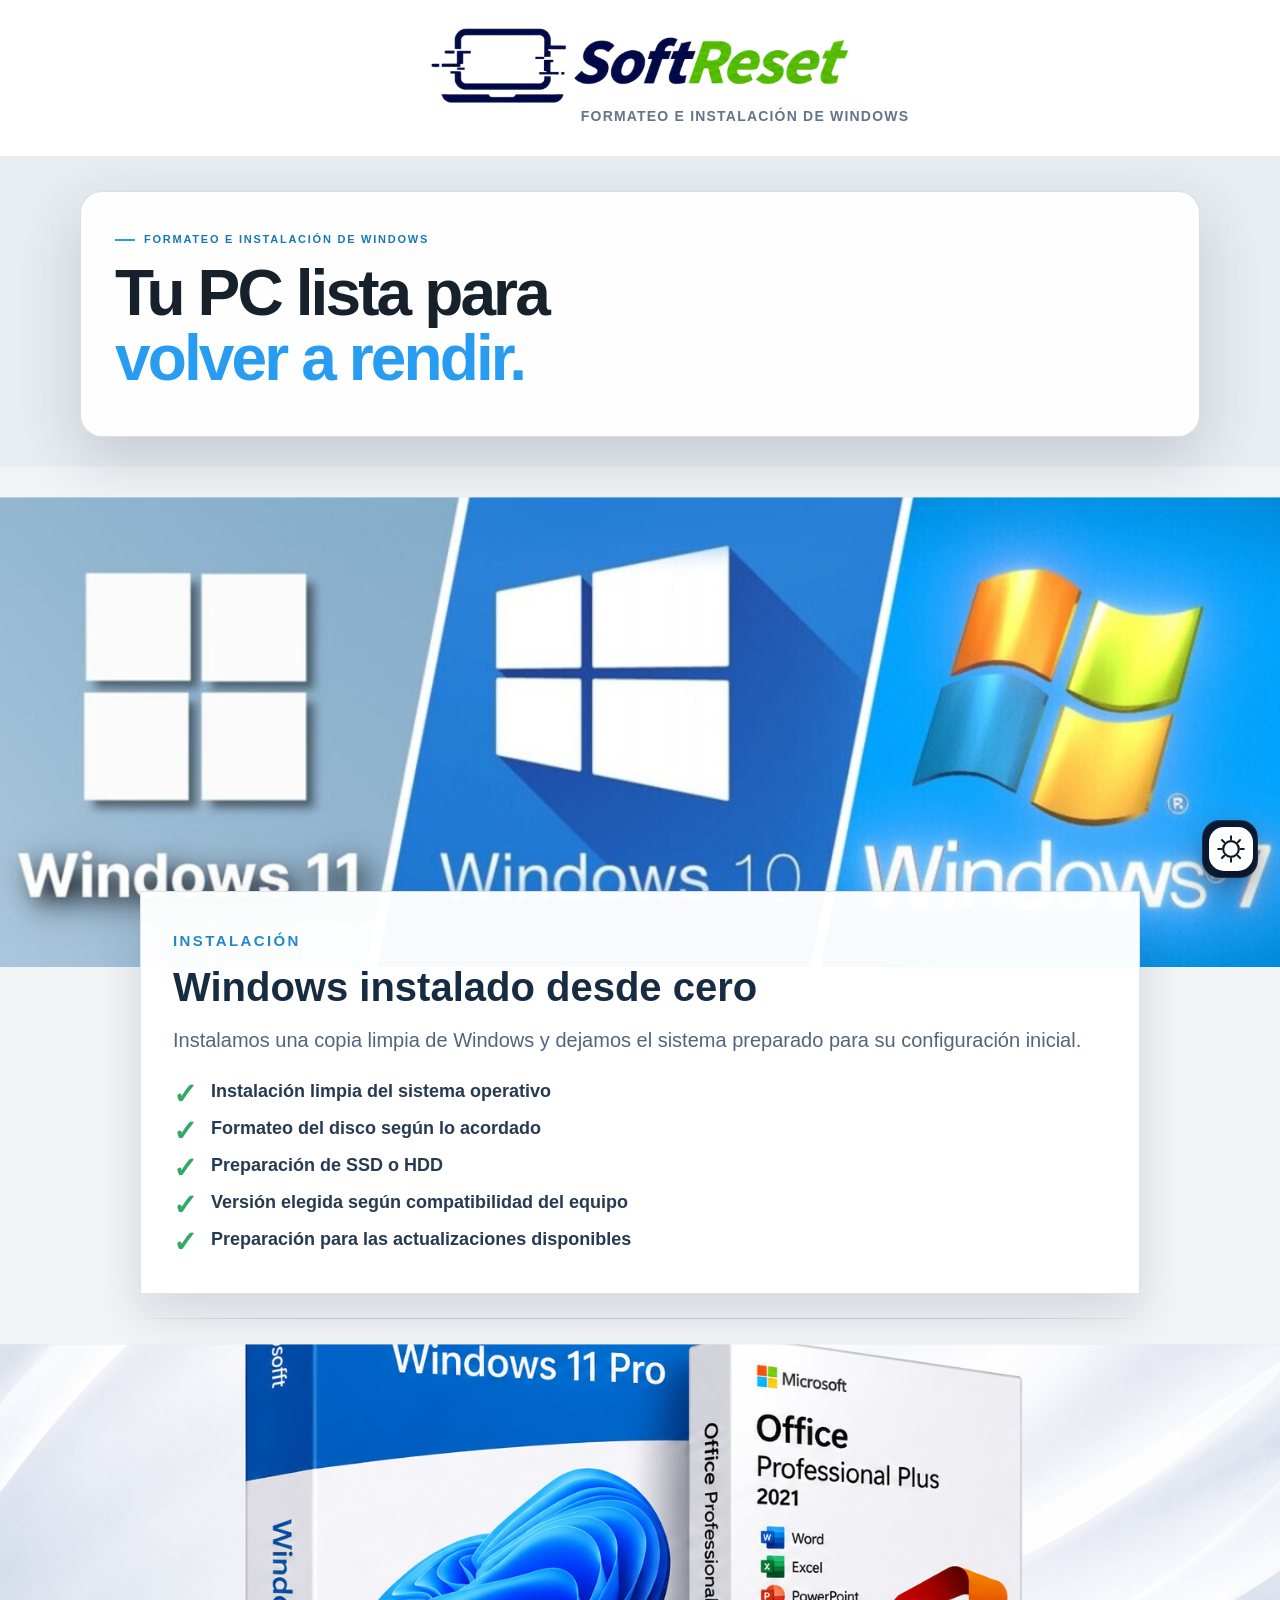
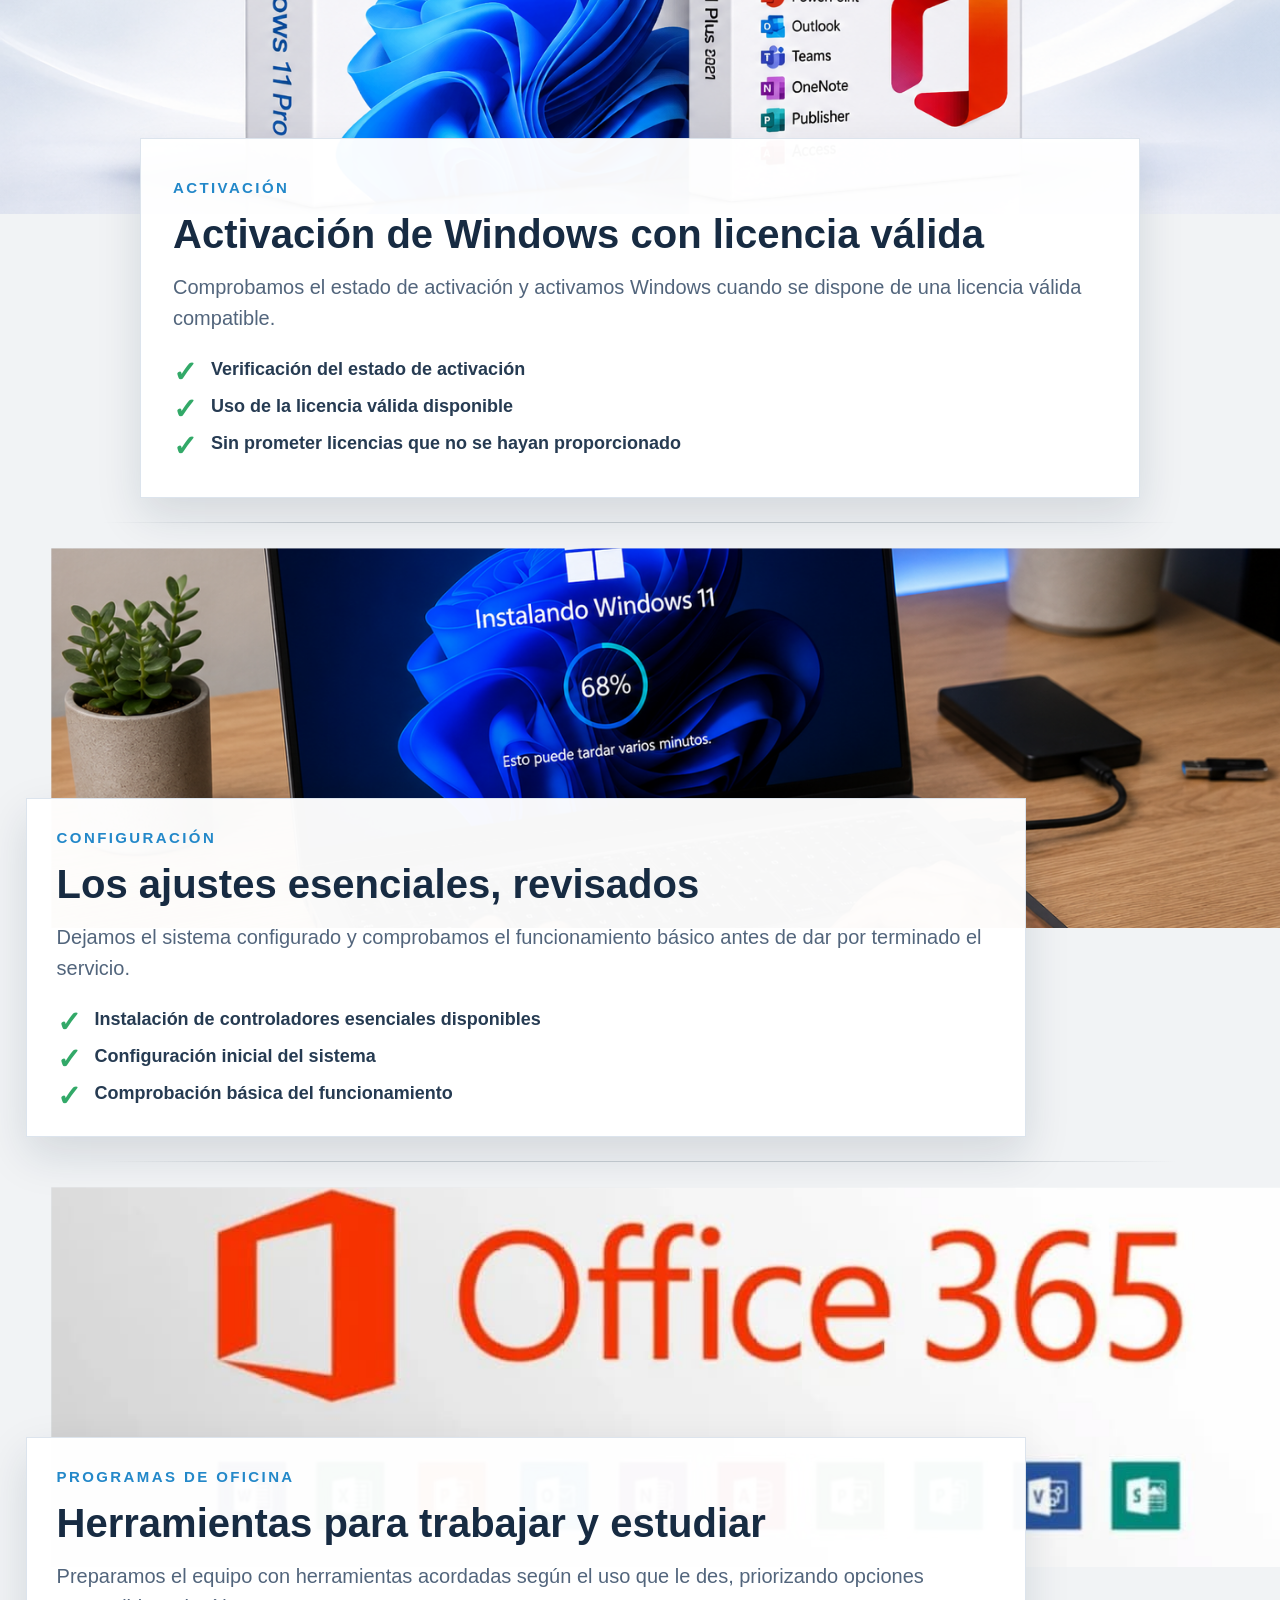
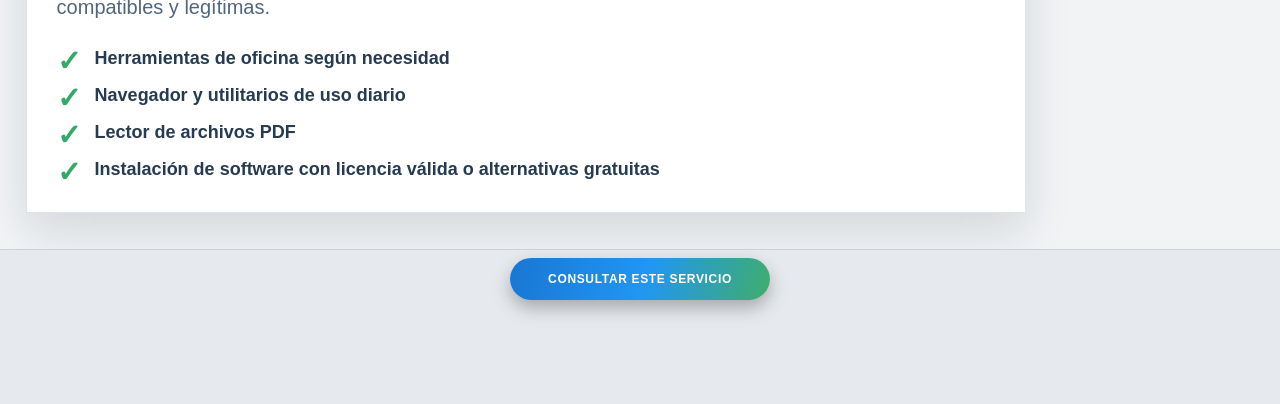
==== commit 511283d7: "Add files via upload" ====
--- a/formateo-instalacion-windows.html
+++ b/formateo-instalacion-windows.html
@@ -469,6 +469,90 @@
 .header .logo .brand-subtitle { display:block !important; box-sizing:border-box !important; width:61% !important; margin:-1px 0 0 39% !important; padding:0 0 2px !important; font-size:clamp(10px,1.15vw,14px) !important; line-height:1.2 !important; letter-spacing:clamp(.6px,.1vw,1.05px) !important; font-weight:700 !important; text-align:center !important; white-space:nowrap !important; color:#64748b !important; }
 html[data-theme="dark"] .header .logo .brand-subtitle { color:#aab7c9 !important; }
 @media(max-width:600px) { .header .nav { min-height:0 !important; height:auto !important; padding:9px 0 12px !important; } .header .logo { width:96% !important; } .header .logo .brand-subtitle { font-size:clamp(9px,2.1vw,11px) !important; letter-spacing:.45px !important; } }
+</style>
+
+<style id="softreset-details-cleaning-format">
+html body .features > article.feature {height:auto!important;min-height:0!important;display:flow-root!important;}
+html body .features > article.feature .feature-photo {position:relative!important;inset:auto!important;height:clamp(270px,48vw,470px)!important;width:100%!important;}
+html body .features > article.feature .feature-photo::after {display:none!important;}
+html body .features > article.feature .feature-card {max-width:none!important;backdrop-filter:none!important;box-sizing:border-box!important;font-family:Arial,sans-serif!important;}
+html body .features > article.feature .feature-card h2 {letter-spacing:normal!important;font-weight:700!important;}
+html body .features > article.feature .feature-card .eyebrow {text-transform:uppercase!important;}
+html body .features > article.feature .feature-card .eyebrow::before {display:none!important;content:none!important;}
+html body .features > article.feature .feature-card li {display:block!important;}
+html body .features > article.feature .feature-card li::before {display:block!important;background:none!important;border-radius:0!important;width:auto!important;height:auto!important;margin:0!important;}
+@media(max-width:600px){html body .features > article.feature .feature-photo {height:clamp(240px,70vw,340px)!important;}}
+
+html body .features > article.feature .feature-card{position:relative !important;z-index:1 !important;width:calc(100% - 48px) !important;margin:-76px auto 0 !important;padding:28px 32px 30px !important;background:rgba(255,255,255,.97) !important;color:#172b42 !important;border:1px solid #dce4ed !important;box-shadow:0 18px 42px rgba(16,36,58,.13) !important}
+html body .features > article.feature .feature-card .eyebrow{display:block !important;margin-bottom:9px !important;color:#2388c9 !important;font-size:11px !important;font-weight:850 !important;letter-spacing:.16em !important}
+html body .features > article.feature .feature-card h2{margin:0 0 12px !important;font-size:clamp(26px,3.5vw,40px) !important;line-height:1.1 !important;color:#172b42 !important}
+html body .features > article.feature .feature-card p{margin:0 0 16px !important;color:#52657c !important;font-size:16px !important;line-height:1.55 !important}
+html body .features > article.feature .feature-card ul{display:grid !important;gap:9px !important;margin:0 !important;padding:0 !important;list-style:none !important}
+html body .features > article.feature .feature-card li{position:relative !important;padding-left:28px !important;color:#263b52 !important;font-size:14px !important;line-height:1.4 !important;font-weight:650 !important}
+html body .features > article.feature .feature-card li:before{content:'✓' !important;position:absolute !important;left:0 !important;top:-1px !important;color:#32a968 !important;font-size:19px !important;font-weight:900 !important}
+html[data-theme="dark"] body .features > article.feature .feature-card{background:rgba(20,30,43,.97) !important;border-color:rgba(255,255,255,.12) !important;color:#f3f6fa !important;box-shadow:0 18px 42px rgba(0,0,0,.28) !important}
+html[data-theme="dark"] body .features > article.feature .feature-card h2{color:#f3f6fa !important}
+html[data-theme="dark"] body .features > article.feature .feature-card p{color:#c2cedb !important}
+html[data-theme="dark"] body .features > article.feature .feature-card li{color:#e1e8f0 !important}
+@media(max-width:600px){
+html body .features > article.feature .feature-card{width:calc(100% - 22px) !important;margin:-42px auto 0 !important;padding:22px 19px 24px !important}
+html body .features > article.feature .feature-card h2{font-size:27px !important}
+html body .features > article.feature .feature-card p{font-size:14px !important}
+html body .features > article.feature .feature-card li{font-size:13px !important}
+}
+</style>
+<style id="details-proportions">
+/* Proporciones visuales de Limpieza: cuadros centrados, tipografía y detalle. */
+html body .features > article.feature .feature-card {
+ width:calc(100% - 10%) !important; max-width: 1000px !important;
+ margin:clamp(-76px,-9vw,-42px) auto 0 !important;
+ padding:clamp(24px,5vw,38px) clamp(20px,4.2vw,32px) clamp(26px,5.3vw,40px) !important;
+}
+html body .features > article.feature .feature-card .eyebrow {
+ font-size:clamp(11px,2.3vw,15px) !important; line-height:1.4 !important; margin:0 0 14px !important;
+}
+html body .features > article.feature .feature-card h2 {
+ font-size:clamp(26px,5.9vw,40px) !important; line-height:1.1 !important; margin:0 0 16px !important;
+}
+html body .features > article.feature .feature-card p {
+ font-size:clamp(15px,3.1vw,20px) !important; line-height:1.55 !important; margin:0 0 22px !important;
+}
+html body .features > article.feature .feature-card ul {gap:10px !important;}
+html body .features > article.feature .feature-card li {
+ font-size:clamp(14px,2.8vw,18px) !important; line-height:1.5 !important;
+ padding-left:clamp(28px,6vw,38px) !important; margin:0 !important;
+}
+html body .features > article.feature .feature-card li:before {
+ font-size:clamp(20px,4.5vw,29px) !important; line-height:1.15 !important; top:0 !important;
+}
+html body .features > article.feature .feature-photo {height:clamp(270px,70vw,470px) !important;}
+html body .features > article.feature {margin-bottom:50px !important;}
+html body .features > article.feature:last-child {margin-bottom:12px !important;}
+html body .features > article.feature + .feature:before {top:-26px !important;}
+@media(max-width:420px){
+ html body .features > article.feature .feature-card {width:calc(100% - 32px) !important; padding:22px 18px 26px !important;}
+ html body .features > article.feature .feature-photo {height:clamp(240px,70vw,340px) !important;}
+}
+</style>
+<style id="softreset-nav-reference">
+html body:not(#softreset-unused-nav-id) .mobile-bottom-bar{left:14px !important;right:14px !important;bottom:12px !important;width:auto !important;max-width:520px !important;margin-inline:auto !important;padding:6px !important;display:flex !important;align-items:center !important;gap:4px !important;overflow:visible !important;border-radius:22px !important;background:rgba(8, 20, 44, .96) !important;border:1px solid rgba(255,255,255,.10) !important;box-shadow:0 16px 38px rgba(2, 8, 23, .32) !important;backdrop-filter:blur(16px) !important;}
+html body:not(#softreset-unused-nav-id) .mobile-bottom-links{min-width:0 !important;flex:1 1 auto !important;display:grid !important;grid-template-columns:repeat(3, minmax(0, 1fr)) !important;align-items:center !important;}
+html body:not(#softreset-unused-nav-id) .mobile-bottom-bar a{min-width:0 !important;padding:11px 5px !important;color:#ffffff !important;border-radius:14px !important;font-size:12.5px !important;line-height:1 !important;white-space:nowrap !important;}
+html body:not(#softreset-unused-nav-id) .mobile-bottom-bar a:hover, html body:not(#softreset-unused-nav-id) .mobile-bottom-bar a:focus-visible{background:rgba(33,150,243,.15) !important;}
+html body:not(#softreset-unused-nav-id) .theme-toggle{position:relative !important;flex:0 0 44px !important;width:44px !important;height:44px !important;display:grid !important;place-items:center !important;padding:0 !important;border:0 !important;border-radius:15px !important;cursor:pointer !important;color:#0f172a !important;background:#ffffff !important;box-shadow:0 7px 18px rgba(0,0,0,.22) !important;-webkit-tap-highlight-color:transparent !important;transition:transform .2s ease, color .25s ease, background .25s ease, box-shadow .25s ease !important;}
+html body:not(#softreset-unused-nav-id) .theme-toggle:hover, html body:not(#softreset-unused-nav-id) .theme-toggle:focus-visible{transform:translateY(-1px) rotate(4deg) !important;outline:2px solid rgba(33,150,243,.72) !important;outline-offset:2px !important;}
+html body:not(#softreset-unused-nav-id) .theme-toggle-icon{width:30px !important;height:30px !important;display:block !important;overflow:visible !important;transition:transform .35s ease !important;}
+html[data-theme="dark"] body:not(#softreset-unused-nav-id) .theme-toggle{color:#ffffff !important;background:#1e293b !important;box-shadow:0 7px 20px rgba(0,0,0,.42), inset 0 0 0 1px rgba(255,255,255,.08) !important;}
+html[data-theme="dark"] body:not(#softreset-unused-nav-id) .theme-toggle-icon{transform:rotate(180deg) !important;}
+@media (min-width: 620px) {html body:not(#softreset-unused-nav-id) .mobile-bottom-bar{left:auto !important;right:22px !important;bottom:22px !important;width:56px !important;max-width:56px !important;padding:6px !important;border-radius:18px !important;}
+html body:not(#softreset-unused-nav-id) .mobile-bottom-links{display:none !important;}
+html body:not(#softreset-unused-nav-id) .theme-toggle{flex-basis:44px !important;}}
+html body:not(#softreset-unused-nav-id) .mobile-bottom-bar{font-family:Arial,Helvetica,sans-serif !important;line-height:1.6 !important;position:fixed !important;z-index:1000 !important;box-sizing:border-box !important;margin-block:0 !important;transform:none !important;min-height:0 !important;min-width:0 !important;height:auto !important;justify-content:normal !important;}
+html body:not(#softreset-unused-nav-id) .mobile-bottom-bar a{font-family:inherit !important;font-weight:800 !important;text-align:center !important;text-decoration:none !important;letter-spacing:normal !important;margin:0 !important;display:block !important;box-sizing:border-box !important;}
+html body:not(#softreset-unused-nav-id) .mobile-bottom-links{gap:0 !important;width:auto !important;}
+html body:not(#softreset-unused-nav-id) .mobile-bottom-bar .theme-toggle{box-sizing:border-box !important;min-width:44px !important;margin:0 !important;}
+html body:not(#softreset-unused-nav-id) .mobile-bottom-bar.auto-hidden{transform:translateY(calc(100% + 24px)) !important;opacity:0 !important;pointer-events:none !important;}
+@media(max-width:619px){html body:not(#softreset-unused-nav-id) .mobile-bottom-bar{bottom:calc(10px + env(safe-area-inset-bottom, 0px)) !important;}}
 </style>
 </head>
 <body>
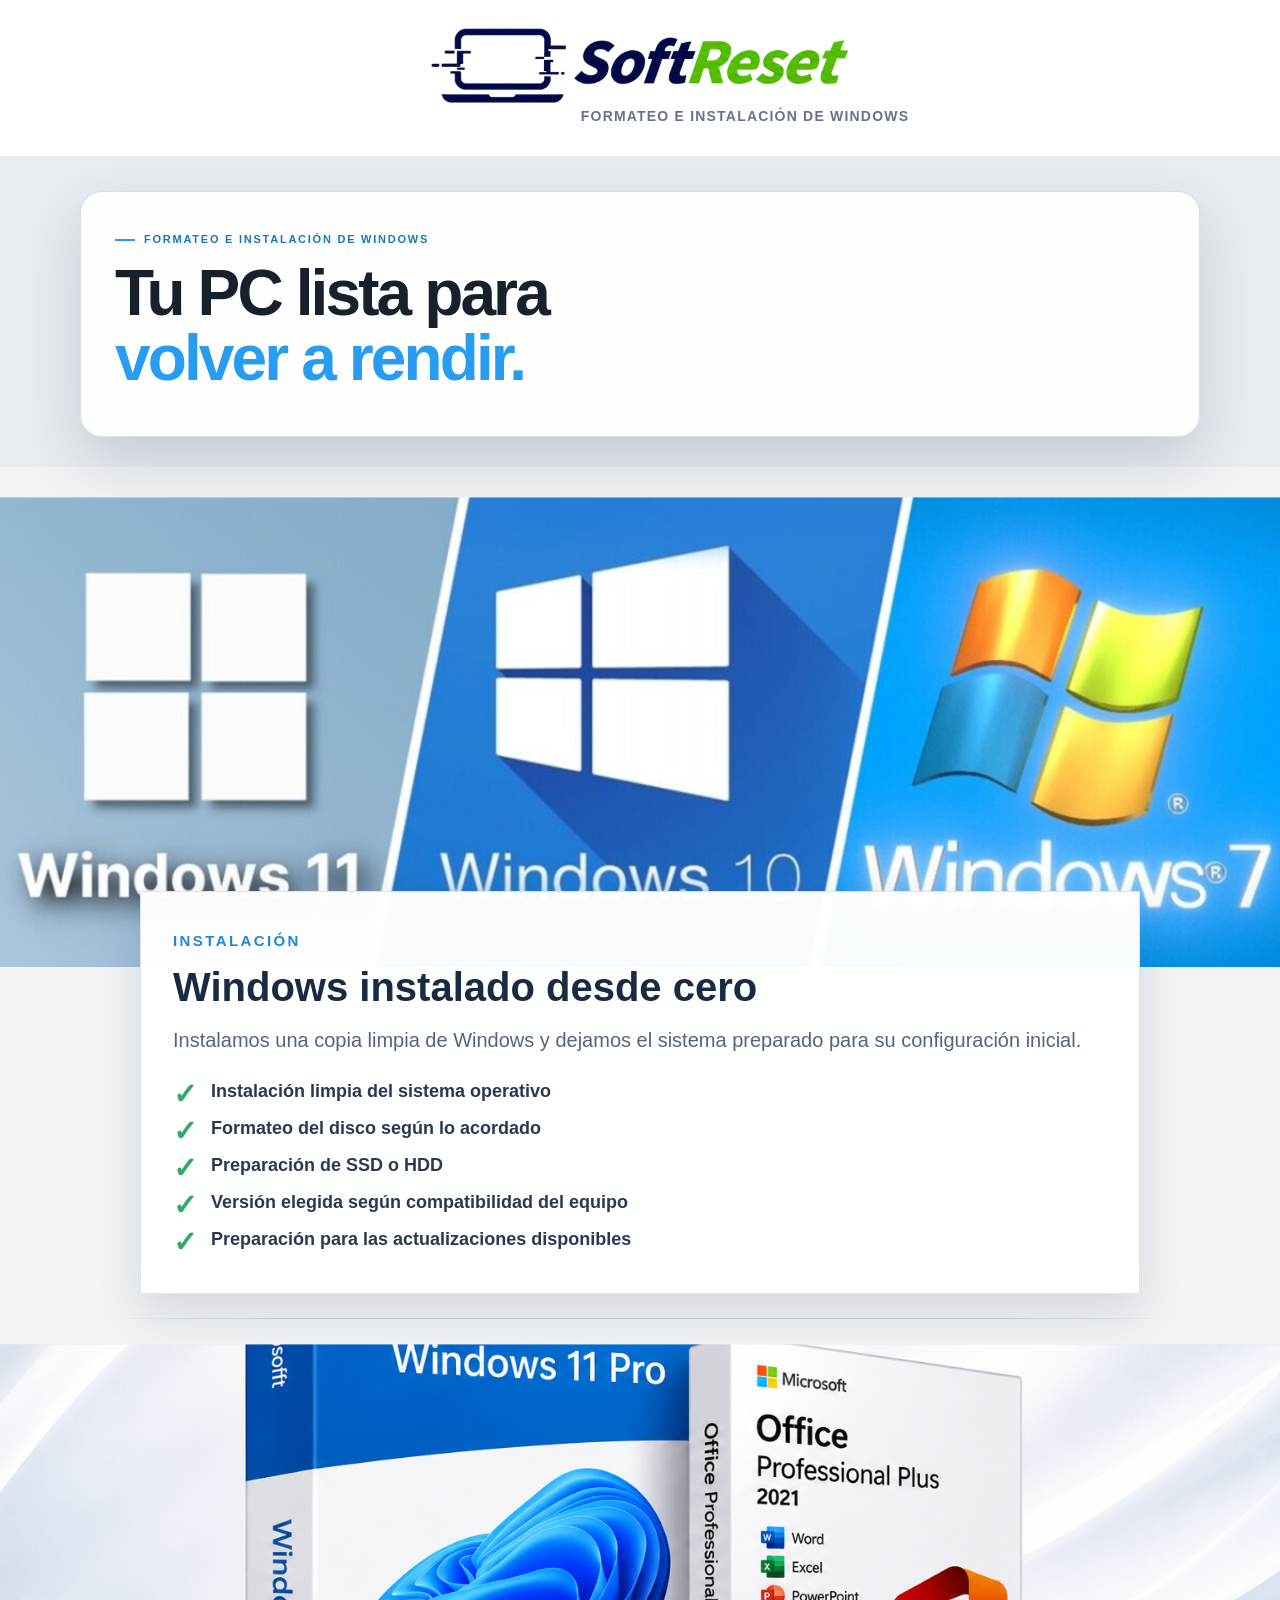
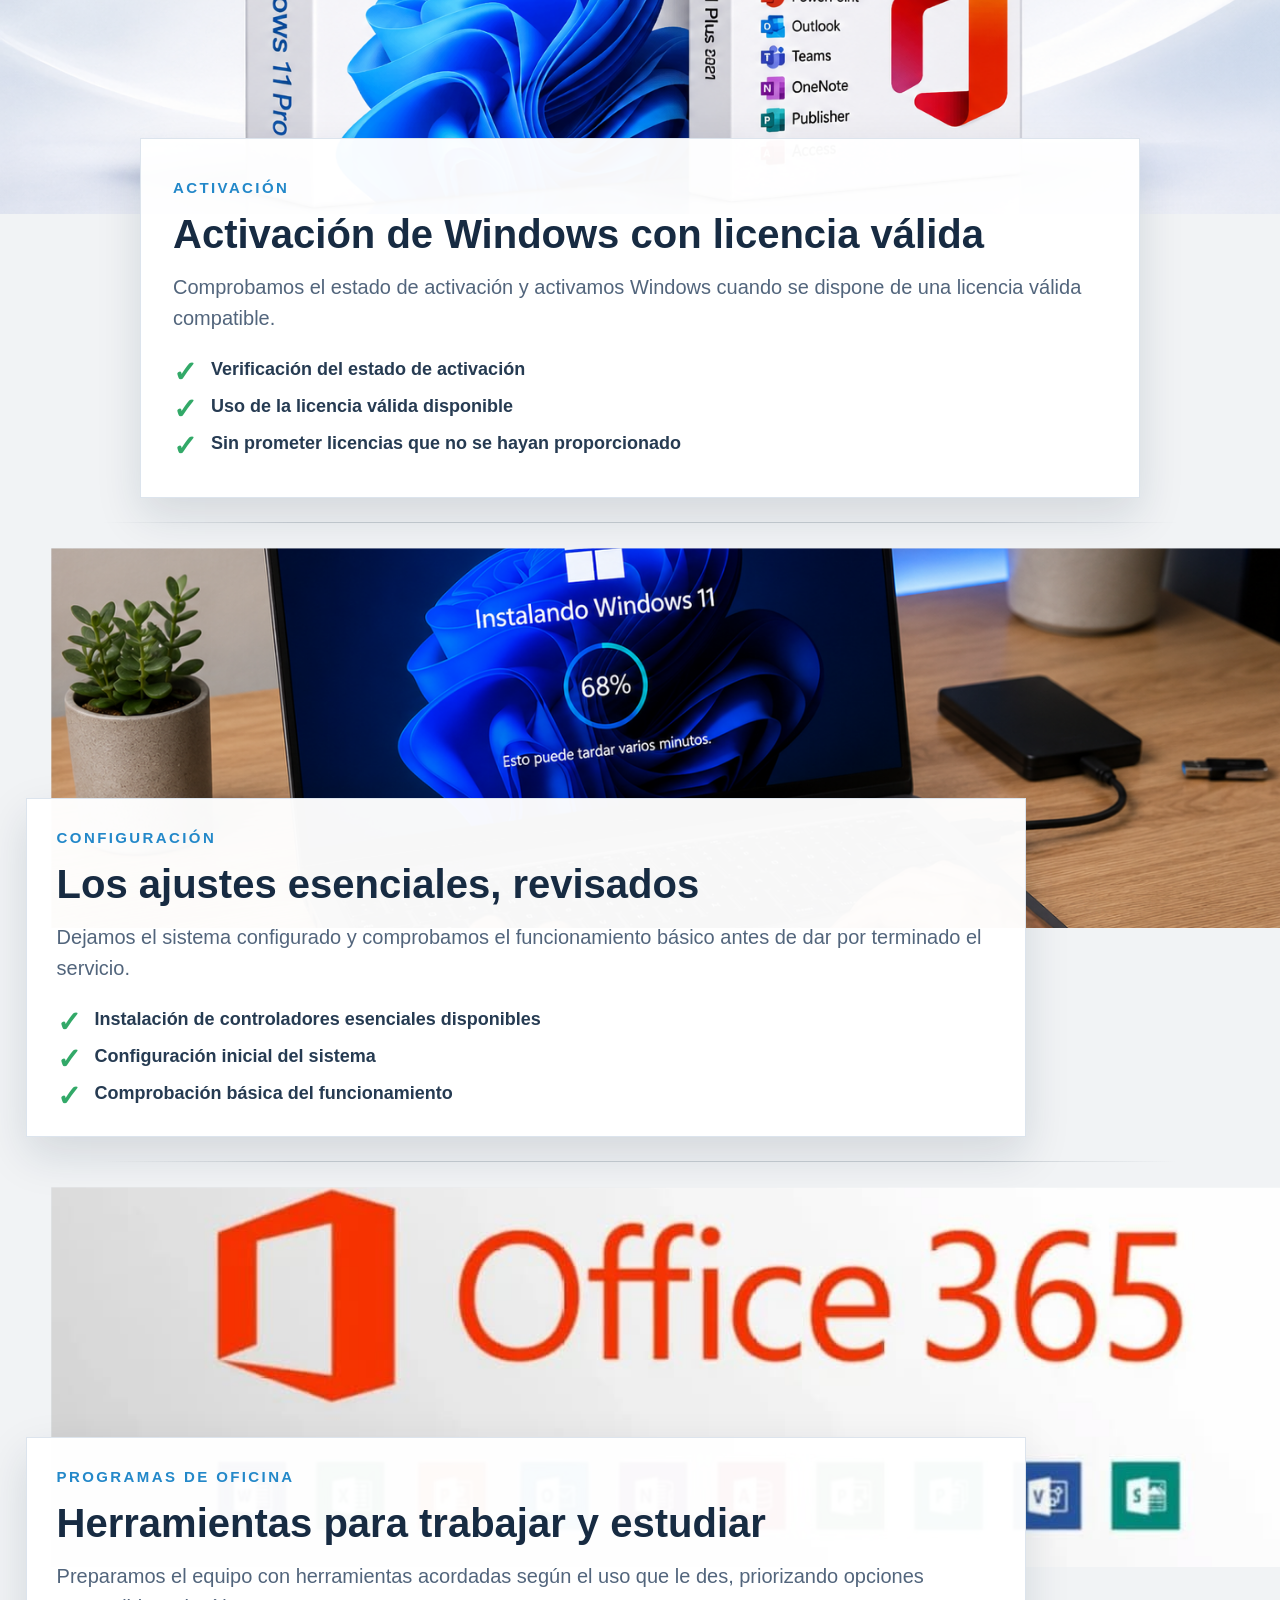
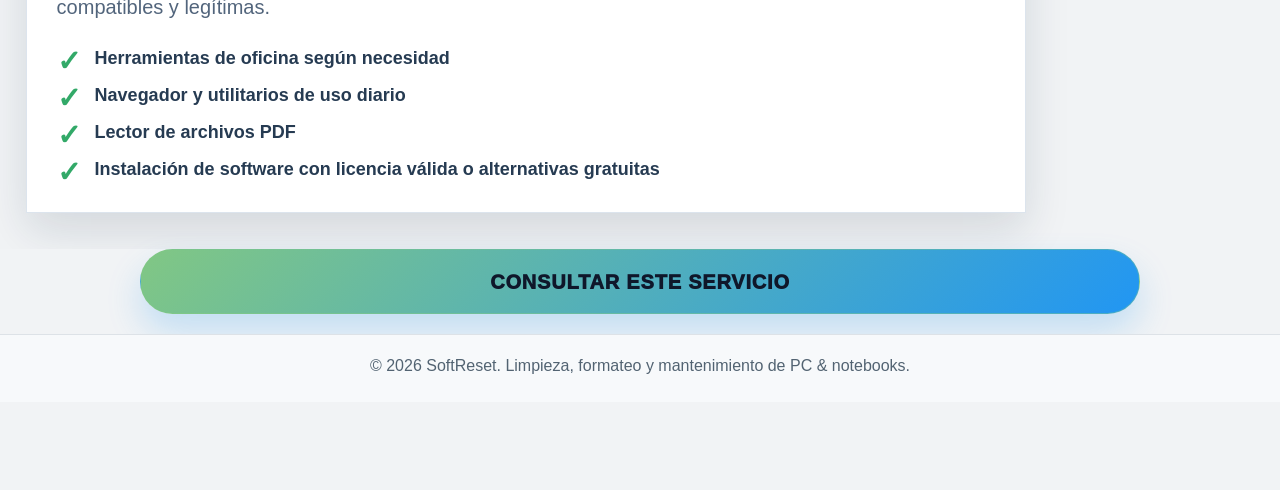
==== commit b58a1b19: "Add files via upload" ====
--- a/formateo-instalacion-windows.html
+++ b/formateo-instalacion-windows.html
@@ -554,6 +554,23 @@
 html body:not(#softreset-unused-nav-id) .mobile-bottom-bar.auto-hidden{transform:translateY(calc(100% + 24px)) !important;opacity:0 !important;pointer-events:none !important;}
 @media(max-width:619px){html body:not(#softreset-unused-nav-id) .mobile-bottom-bar{bottom:calc(10px + env(safe-area-inset-bottom, 0px)) !important;}}
 </style>
+
+<style id="sr-final-consult-footer">
+html body .sr-final-consult {display:flex;justify-content:center;box-sizing:border-box;width:100%;margin:0;padding:0 5% 20px;background:transparent;}
+html body .sr-final-consult a {display:flex;align-items:center;justify-content:center;width:100%;max-width:1000px;min-height:65px;padding:12px 28px;border:1px solid rgba(129,199,132,.40);border-radius:999px;background:linear-gradient(135deg,#81c784,#2196f3);color:#0f172a;font:950 20px/1.3 Arial,Helvetica,sans-serif;letter-spacing:.8px;text-align:center;text-transform:uppercase;text-decoration:none;box-shadow:0 18px 34px rgba(33,150,243,.22);}
+html[data-theme="dark"] body .sr-final-consult a {color:#fff;background:linear-gradient(135deg,#2196f3 0%,#35aacf 48%,#4caf65 100%);box-shadow:0 16px 34px rgba(27,136,214,.24);}
+html body .sr-final-consult a:hover {filter:brightness(1.05);}
+html body > footer.service-detail-footer {display:block !important;position:relative;box-sizing:border-box;width:100%;height:auto !important;min-height:0 !important;margin:0 !important;padding:0 14px !important;background:#f7f9fb;color:#526372;border-top:1px solid rgba(37,63,82,.12);}
+html[data-theme="dark"] body > footer.service-detail-footer {background:#1b1d1f;color:#aeb7c7;border-top-color:rgba(255,255,255,.07);}
+html body > footer.service-detail-footer .container {width:100%;max-width:1200px;margin:0 auto;padding:0 5%;height:auto;min-height:0;}
+html body > footer.service-detail-footer p {display:block;margin:0;padding:20px 0 24px;font:400 16px/1.4 Arial,Helvetica,sans-serif;color:inherit;text-align:center;}
+html body:has(> footer.service-detail-footer) {padding-bottom:calc(88px + env(safe-area-inset-bottom,0px)) !important;}
+@media(max-width:480px){html body .sr-final-consult a{min-height:52px;font-size:15px;padding:12px 18px;}html body > footer.service-detail-footer p{font-size:13px;padding:17px 0 20px;}}
+</style>
+<style id="softreset-service-nav-idle-style">
+html body:not(#softreset-unused-nav-id) .mobile-bottom-bar { transition: transform .35s ease, opacity .35s ease !important; }
+@media (prefers-reduced-motion: reduce) { html body:not(#softreset-unused-nav-id) .mobile-bottom-bar { transition: none !important; } }
+</style>
 </head>
 <body>
 <header class="header"><div class="wrap nav"><a class="logo" href="#inicio" aria-label="SoftReset, inicio"><img id="softresetThemeLogo" src="assets/img/softreset-logo-horizontal.png" data-logo-light="assets/img/softreset-logo-horizontal.png" data-logo-dark="assets/img/softreset-logo-horizontal-dark.png" alt="SoftReset"><span class="brand-subtitle">FORMATEO E INSTALACIÓN DE WINDOWS</span></a></div></header>
@@ -565,8 +582,13 @@
 <article class="feature reverse"><div class="feature-photo"><img src="assets/img/configuracion-inicial-equipo.png" alt="Configuración inicial de Windows en una notebook" loading="lazy"></div><div class="feature-card"><span class="eyebrow">Configuración</span><h2>Los ajustes esenciales, revisados</h2><p>Dejamos el sistema configurado y comprobamos el funcionamiento básico antes de dar por terminado el servicio.</p><ul class="specs"><li>Instalación de controladores esenciales disponibles</li><li>Configuración inicial del sistema</li><li>Comprobación básica del funcionamiento</li></ul></div></article>
 <article class="feature reverse" id="programas-oficina"><div class="feature-photo"><img src="assets/img/programas-basicos.jpg" alt="Microsoft Office y programas de oficina" loading="lazy"></div><div class="feature-card"><span class="eyebrow">Programas de oficina</span><h2>Herramientas para trabajar y estudiar</h2><p>Preparamos el equipo con herramientas acordadas según el uso que le des, priorizando opciones compatibles y legítimas.</p><ul class="specs"><li>Herramientas de oficina según necesidad</li><li>Navegador y utilitarios de uso diario</li><li>Lector de archivos PDF</li><li>Instalación de software con licencia válida o alternativas gratuitas</li></ul></div></article>
 </section>
-<section class="end" id="contacto"><div class="wrap end-cta-wrap"><a class="end-consult-button" href="index.html#contacto">Consultar este servicio <span aria-hidden="true">→</span></a></div></section>
+<section class="sr-final-consult" id="contacto"><a href="index.html#contacto">Consultar este servicio</a></section>
 </main>
+<footer class="service-detail-footer">
+<div class="container">
+<p>© 2026 SoftReset. Limpieza, formateo y mantenimiento de PC &amp; notebooks.</p>
+</div>
+</footer>
 
 
 <nav aria-label="Navegación rápida" class="mobile-bottom-bar">
@@ -613,20 +635,7 @@
     if (saved === 'light' || saved === 'dark') applyTheme(saved, false);
   });
 
-  const bar = document.querySelector('.mobile-bottom-bar');
-  if (!bar) return;
-  let hideTimer = null, showTimer = null;
-  const clearTimers = () => { if (hideTimer) clearTimeout(hideTimer); if (showTimer) clearTimeout(showTimer); hideTimer = showTimer = null; };
-  const showAndRestart = () => {
-    clearTimers(); bar.classList.remove('auto-hidden');
-    hideTimer = setTimeout(() => {
-      bar.classList.add('auto-hidden'); hideTimer = null;
-      showTimer = setTimeout(() => { bar.classList.remove('auto-hidden'); showTimer = null; showAndRestart(); }, 3000);
-    }, 20000);
-  };
-  ['pointerdown','touchstart','keydown','scroll','wheel','pointermove'].forEach(name => window.addEventListener(name, showAndRestart, {passive:true}));
-  document.addEventListener('visibilitychange', () => { if (!document.hidden) showAndRestart(); });
-  showAndRestart();
+
 })();
 </script>
 
@@ -656,6 +665,33 @@
 @media(max-width:600px) { .header .nav { min-height:120px !important; height:auto !important; padding:9px 0 11px !important; } .header .logo { width:96% !important; gap:0 !important; } .header .logo .brand-subtitle { font-size:clamp(9px,2.3vw,11px) !important; letter-spacing:.55px !important; } }
 </style>
 
+<script id="softreset-service-nav-idle">
+(() => {
+  const bar = document.querySelector('.mobile-bottom-bar');
+  if (!bar) return;
+  let timer;
+  const held = new Set();
+  const inside = e => bar.contains(e.target);
+  const schedule = () => {
+    clearTimeout(timer);
+    if (!held.size) timer = setTimeout(() => bar.classList.remove('auto-hidden'), 3000);
+  };
+  const activity = () => { bar.classList.add('auto-hidden'); schedule(); };
+  window.addEventListener('pointerdown', e => {
+    if (inside(e)) { if (bar.classList.contains('auto-hidden')) activity(); return; }
+    held.add(e.pointerId); activity();
+  }, {passive:true, capture:true});
+  const release = e => { if (held.delete(e.pointerId)) schedule(); };
+  window.addEventListener('pointerup', release, {passive:true, capture:true});
+  window.addEventListener('pointercancel', release, {passive:true, capture:true});
+  window.addEventListener('pointermove', e => { if (held.has(e.pointerId)) activity(); }, {passive:true});
+  window.addEventListener('touchmove', activity, {passive:true});
+  window.addEventListener('scroll', activity, {passive:true});
+  window.addEventListener('wheel', e => { if (!inside(e)) activity(); }, {passive:true});
+  window.addEventListener('blur', () => { held.clear(); schedule(); });
+  window.addEventListener('pageshow', () => { held.clear(); clearTimeout(timer); bar.classList.remove('auto-hidden'); });
+})();
+</script>
 </body>
 </html>
 <style id="softreset-brand-subtitle-restored">
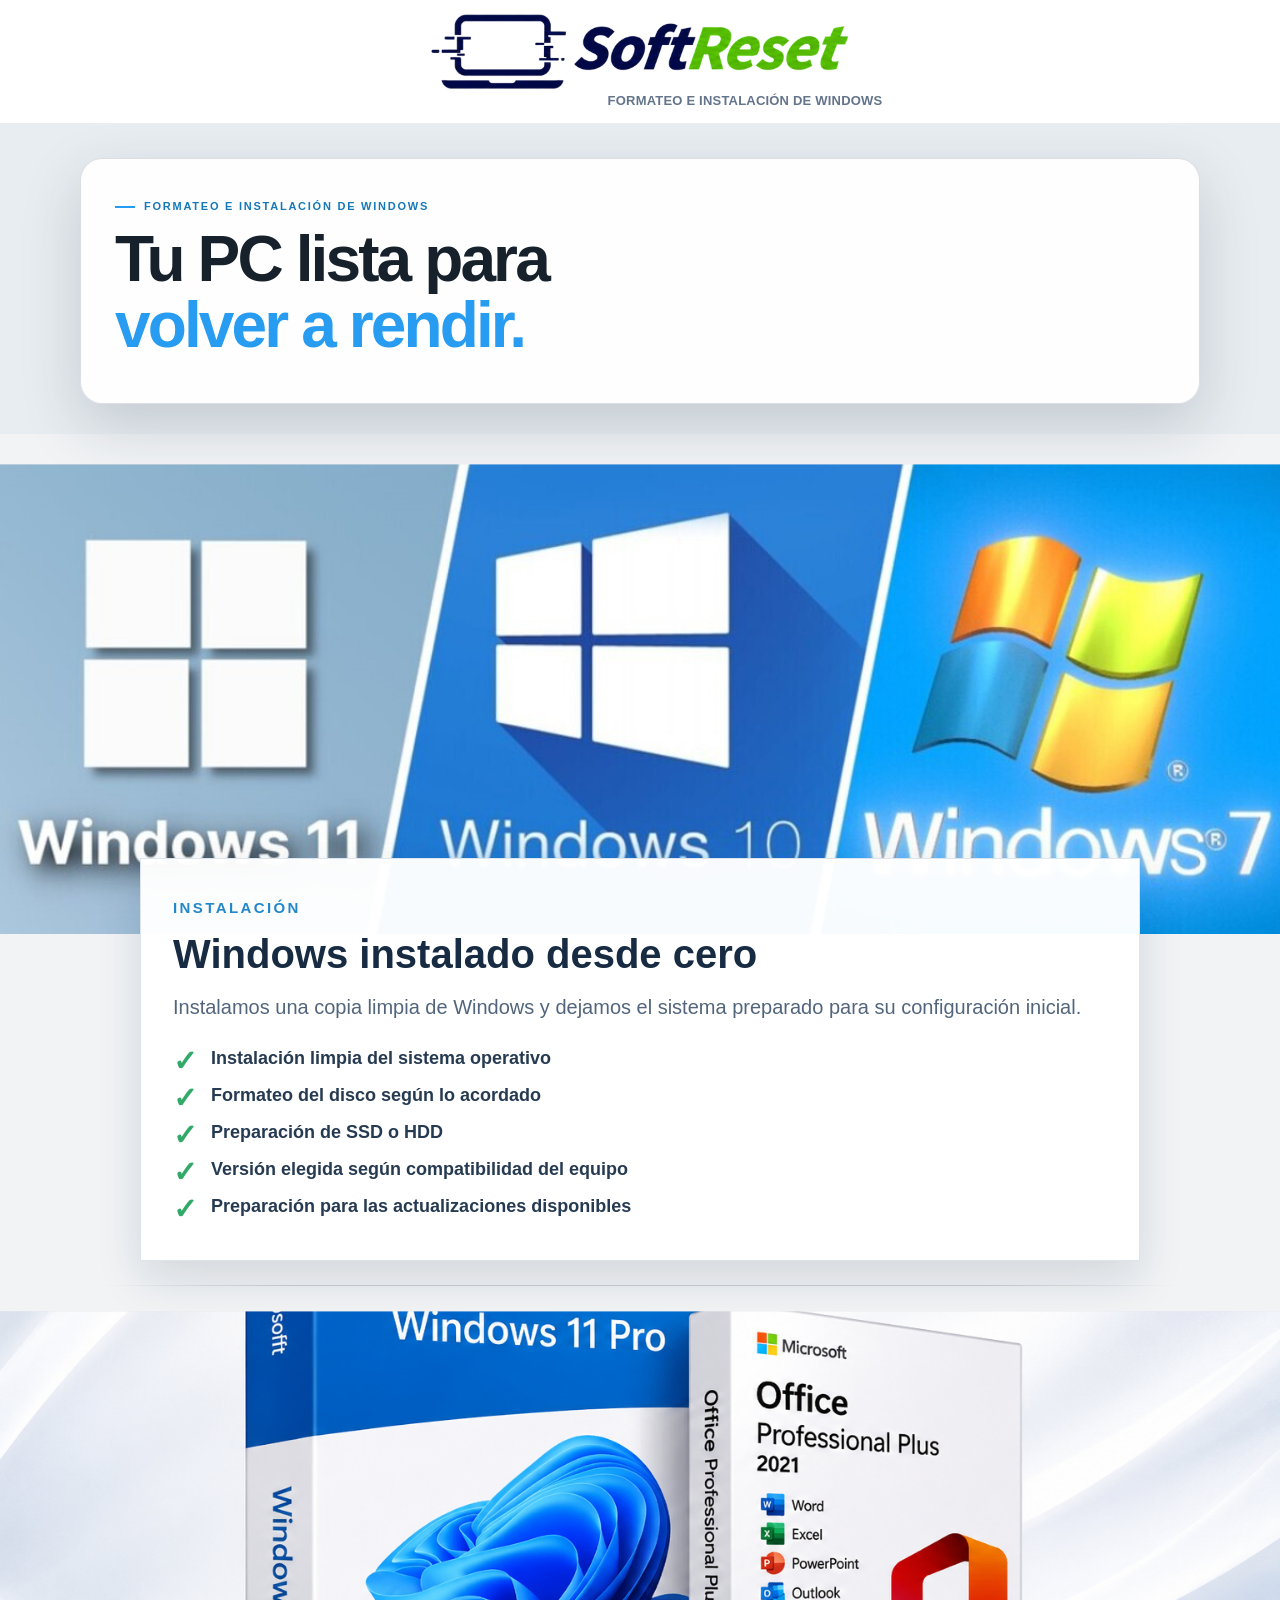
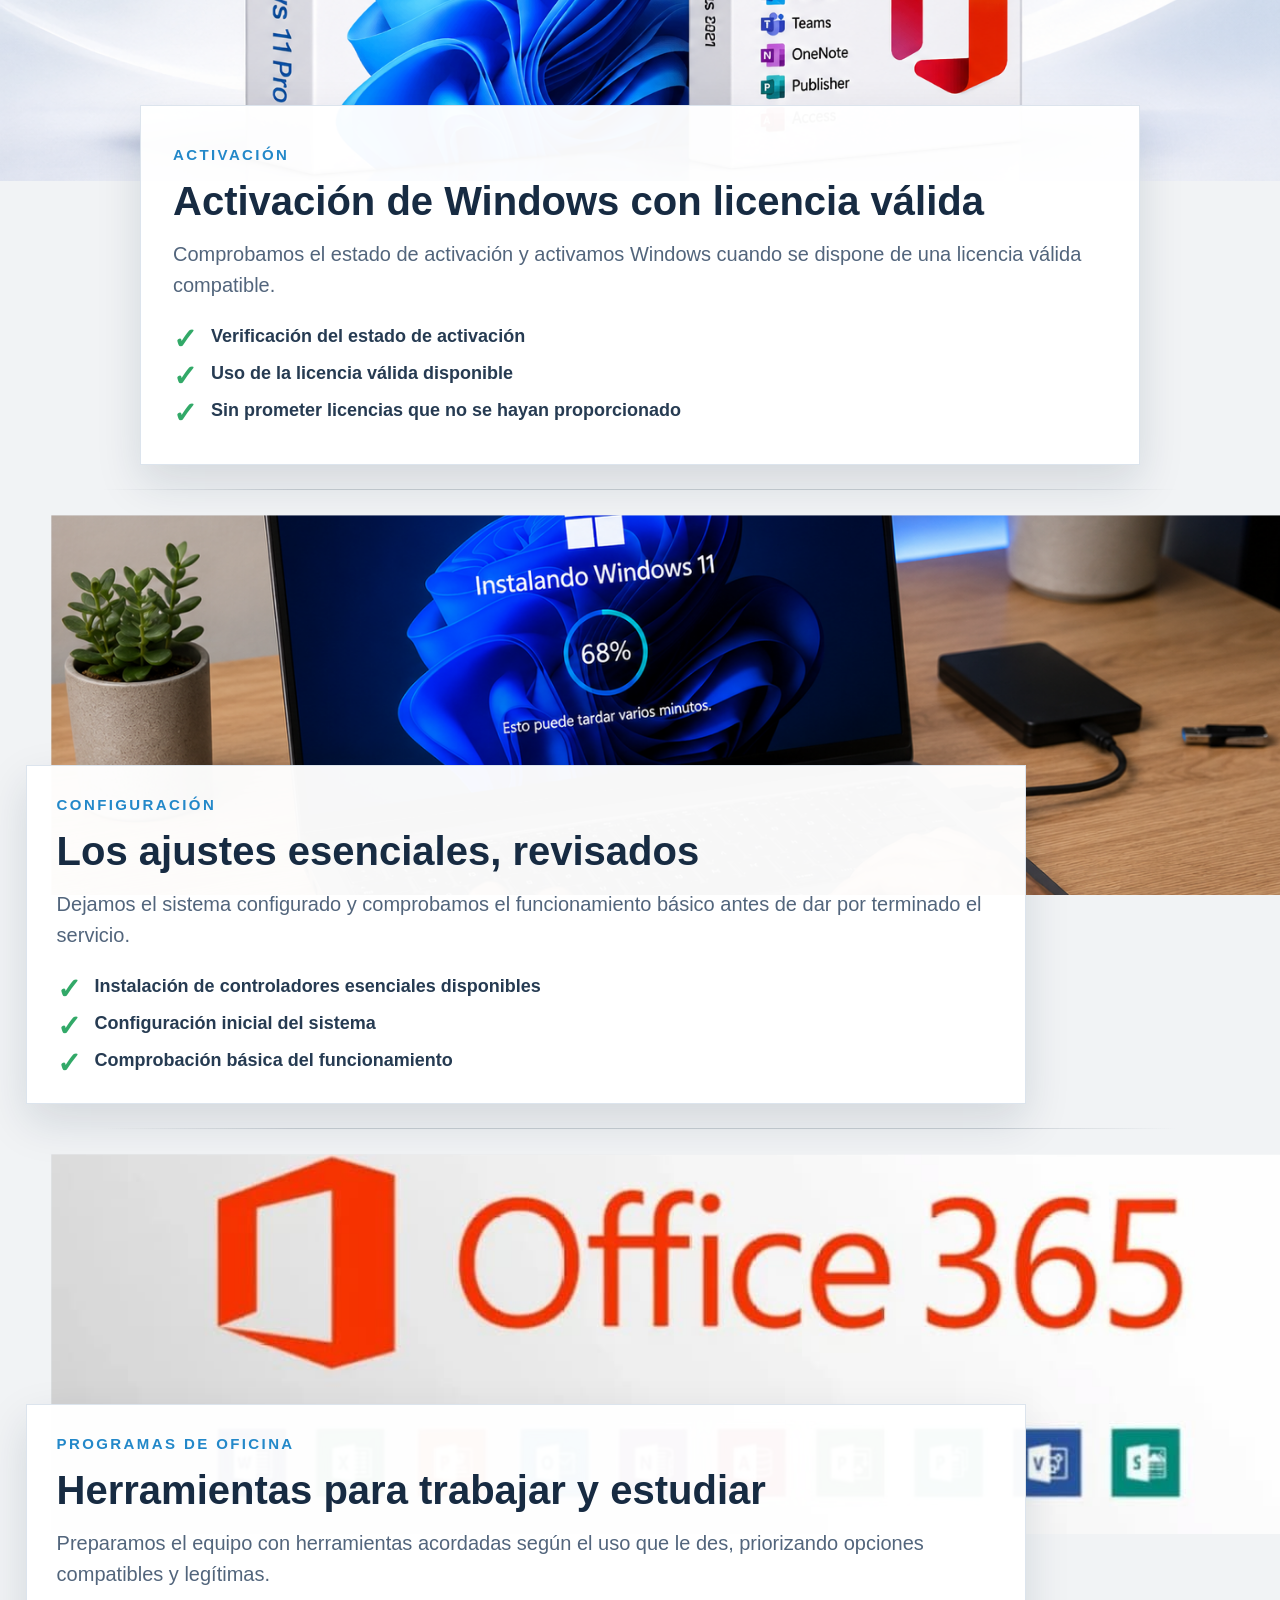
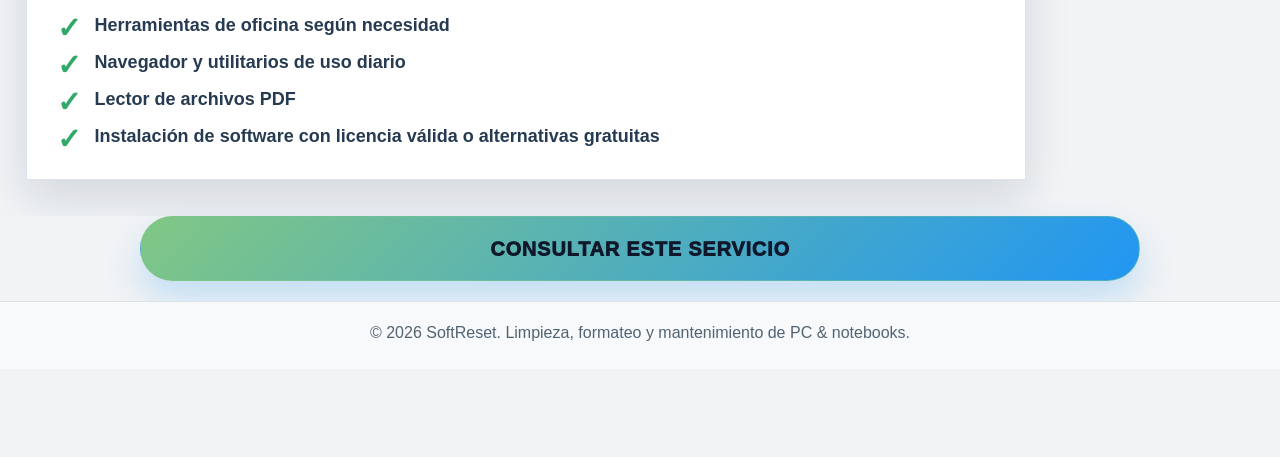
==== commit b5945c68: "Add files via upload" ====
--- a/formateo-instalacion-windows.html
+++ b/formateo-instalacion-windows.html
@@ -182,7 +182,7 @@
 .theme-toggle:hover,.theme-toggle:focus-visible{transform:translateY(-1px) rotate(4deg);outline:2px solid rgba(33,150,243,.72);outline-offset:2px}
 .theme-toggle-icon{width:30px;height:30px;display:block;overflow:visible;transition:transform .35s ease}
 html[data-theme="dark"] .theme-toggle{color:#fff;background:#1e293b;box-shadow:0 7px 20px rgba(0,0,0,.42),inset 0 0 0 1px rgba(255,255,255,.08)}
-html[data-theme="dark"] .theme-toggle-icon{transform:rotate(180deg)}
+html[data-theme="dark"] .theme-toggle-icon{transform:none}
 @media(min-width:620px){.mobile-bottom-bar{left:auto;right:22px;bottom:22px;width:56px;max-width:56px;padding:6px;border-radius:18px}.mobile-bottom-links{display:none}.theme-toggle{flex-basis:44px}}
 @media(max-width:420px){.mobile-bottom-bar{border-radius:21px}.mobile-bottom-bar a{font-size:11px;padding-inline:2px}.theme-toggle{flex-basis:40px;width:40px;height:40px}.theme-toggle-icon{width:27px;height:27px}}
 @media(prefers-reduced-motion:reduce){.mobile-bottom-bar,.theme-toggle,.theme-toggle-icon{transition:none}}
@@ -543,7 +543,7 @@
 html body:not(#softreset-unused-nav-id) .theme-toggle:hover, html body:not(#softreset-unused-nav-id) .theme-toggle:focus-visible{transform:translateY(-1px) rotate(4deg) !important;outline:2px solid rgba(33,150,243,.72) !important;outline-offset:2px !important;}
 html body:not(#softreset-unused-nav-id) .theme-toggle-icon{width:30px !important;height:30px !important;display:block !important;overflow:visible !important;transition:transform .35s ease !important;}
 html[data-theme="dark"] body:not(#softreset-unused-nav-id) .theme-toggle{color:#ffffff !important;background:#1e293b !important;box-shadow:0 7px 20px rgba(0,0,0,.42), inset 0 0 0 1px rgba(255,255,255,.08) !important;}
-html[data-theme="dark"] body:not(#softreset-unused-nav-id) .theme-toggle-icon{transform:rotate(180deg) !important;}
+html[data-theme="dark"] body:not(#softreset-unused-nav-id) .theme-toggle-icon{transform:none !important;}
 @media (min-width: 620px) {html body:not(#softreset-unused-nav-id) .mobile-bottom-bar{left:auto !important;right:22px !important;bottom:22px !important;width:56px !important;max-width:56px !important;padding:6px !important;border-radius:18px !important;}
 html body:not(#softreset-unused-nav-id) .mobile-bottom-links{display:none !important;}
 html body:not(#softreset-unused-nav-id) .theme-toggle{flex-basis:44px !important;}}
@@ -571,9 +571,21 @@
 html body:not(#softreset-unused-nav-id) .mobile-bottom-bar { transition: transform .35s ease, opacity .35s ease !important; }
 @media (prefers-reduced-motion: reduce) { html body:not(#softreset-unused-nav-id) .mobile-bottom-bar { transition: none !important; } }
 </style>
+<style id="softreset-option-five-style">html body .theme-toggle .softreset-option-five {transform:none!important;} html body .softreset-option-five .sr-moon {display:none;} html body .softreset-option-five .sr-sun {display:inline;} html[data-theme="dark"] body .softreset-option-five .sr-moon {display:inline;} html[data-theme="dark"] body .softreset-option-five .sr-sun {display:none;}</style>
+<style id="softreset-office-divider">
+/* Igualar el espacio entre Configuración y Programas de oficina. */
+html body .features > article.feature.reverse:nth-of-type(3) {
+  margin-bottom: 50px !important;
+}
+html body .features > article.feature#programas-oficina::before {
+  top: -26px !important;
+}
+</style>
+
+
 </head>
 <body>
-<header class="header"><div class="wrap nav"><a class="logo" href="#inicio" aria-label="SoftReset, inicio"><img id="softresetThemeLogo" src="assets/img/softreset-logo-horizontal.png" data-logo-light="assets/img/softreset-logo-horizontal.png" data-logo-dark="assets/img/softreset-logo-horizontal-dark.png" alt="SoftReset"><span class="brand-subtitle">FORMATEO E INSTALACIÓN DE WINDOWS</span></a></div></header>
+<header id="softresetFormateoHeader" class="header softreset-brand-fixed"><div class="wrap nav softreset-brand-row"><a class="logo softreset-brand-link" href="#inicio" aria-label="SoftReset, inicio"><img id="softresetThemeLogo" src="assets/img/softreset-logo-horizontal.png" data-logo-light="assets/img/softreset-logo-horizontal.png" data-logo-dark="assets/img/softreset-logo-horizontal-dark.png" alt="SoftReset"><span class="brand-subtitle">FORMATEO E INSTALACIÓN DE WINDOWS</span></a></div></header>
 <main id="inicio">
 <section class="hero"><div class="wrap"><div class="hero-card"><span class="eyebrow">Formateo e instalación de Windows</span><h1>Tu PC lista para <span>volver a rendir.</span></h1></div></div></section>
 <section class="features" id="servicios" aria-label="Qué incluye el servicio">
@@ -598,10 +610,7 @@
     <a href="#contacto">Contacto</a>
   </div>
   <button aria-label="Activar modo oscuro" aria-pressed="false" class="theme-toggle" title="Cambiar tema" type="button">
-    <svg aria-hidden="true" class="theme-toggle-icon" focusable="false" viewBox="0 0 48 48">
-      <circle cx="24" cy="24" fill="none" r="12.5" stroke="currentColor" stroke-width="3.5"></circle>
-      <path d="M24 3.5v5M24 39.5v5M3.5 24h5M39.5 24h5M9.5 9.5l3.6 3.6M34.9 34.9l3.6 3.6M38.5 9.5l-3.6 3.6M13.1 34.9l-3.6 3.6" fill="none" stroke="currentColor" stroke-linecap="round" stroke-width="3.2"></path>
-    </svg>
+    <svg aria-hidden="true" class="theme-toggle-icon softreset-option-five" focusable="false" viewBox="0 0 48 48"><g class="sr-moon"><defs><linearGradient id="srMoonBlue" x2="0.8" y2="1"><stop stop-color="#83f1ff"/><stop offset=".55" stop-color="#00baff"/><stop offset="1" stop-color="#0084e4"/></linearGradient></defs><path d="M25 5 A18 18 0 1 0 42 31 A16 16 0 0 1 25 5Z" fill="url(#srMoonBlue)"/><path d="m36 3 2 5 5 2-5 2-2 5-2-5-5-2 5-2zM45 16l1 3 3 1-3 1-1 3-1-3-3-1 3-1z" fill="#65e6ff"/></g><g class="sr-sun" fill="#ffbc19" stroke="#f9a719" stroke-width="3.5" stroke-linecap="round"><circle cx="24" cy="24" r="11"/><path d="M24 3v6M24 39v6M3 24h6M39 24h6M9 9l5 5M34 34l5 5M39 9l-5 5M14 34l-5 5" fill="none"/></g></svg>
   </button>
 </nav>
 <script>
@@ -700,3 +709,12 @@
 html[data-theme="light"] .header .logo .brand-subtitle { color:#64748b; }
 @media(max-width:700px) { .header .logo .brand-subtitle { font-size:8px; letter-spacing:1px; } }
 </style>
+
+<style id="softreset-responsive-brand-corrected">
+html body header#siteHeader, html body header.header.softreset-brand-fixed { overflow:visible !important; height:auto !important; min-height:0 !important; }
+html body header.softreset-brand-fixed:is(#siteHeader,#softresetFormateoHeader) > .softreset-brand-row { display:flex !important; justify-content:center !important; align-items:center !important; width:100% !important; max-width:none !important; min-height:0 !important; height:auto !important; margin:0 !important; padding:12px 0 !important; box-sizing:border-box !important; }
+html body header.softreset-brand-fixed:is(#siteHeader,#softresetFormateoHeader) .softreset-brand-link { display:flex !important; flex-direction:column !important; align-items:center !important; justify-content:center !important; width:min(600px,96%) !important; max-width:none !important; height:auto !important; min-height:0 !important; padding:0 !important; margin:0 auto !important; gap:2px !important; overflow:visible !important; }
+html body header.softreset-brand-fixed:is(#siteHeader,#softresetFormateoHeader) .softreset-brand-link img { display:block !important; content:normal !important; width:100% !important; max-width:none !important; height:auto !important; min-height:0 !important; max-height:none !important; aspect-ratio:1800 / 236 !important; object-fit:contain !important; margin:0 !important; padding:0 !important; flex:none !important; visibility:visible !important; opacity:1 !important; position:static !important; transform:none !important; }
+html body header.softreset-brand-fixed:is(#siteHeader,#softresetFormateoHeader) .softreset-brand-link .brand-subtitle { width:65% !important; margin:0 0 0 35% !important; font-size:clamp(8px,1.65vw,13px) !important; letter-spacing:.2px !important; white-space:normal !important; text-align:center !important; }
+@media(max-width:700px){ html body header.softreset-brand-fixed:is(#siteHeader,#softresetFormateoHeader) .softreset-brand-link img { width:137% !important; max-width:none !important; } html body header.softreset-brand-fixed:is(#siteHeader,#softresetFormateoHeader) .softreset-brand-link { overflow:hidden !important; } }
+</style>
